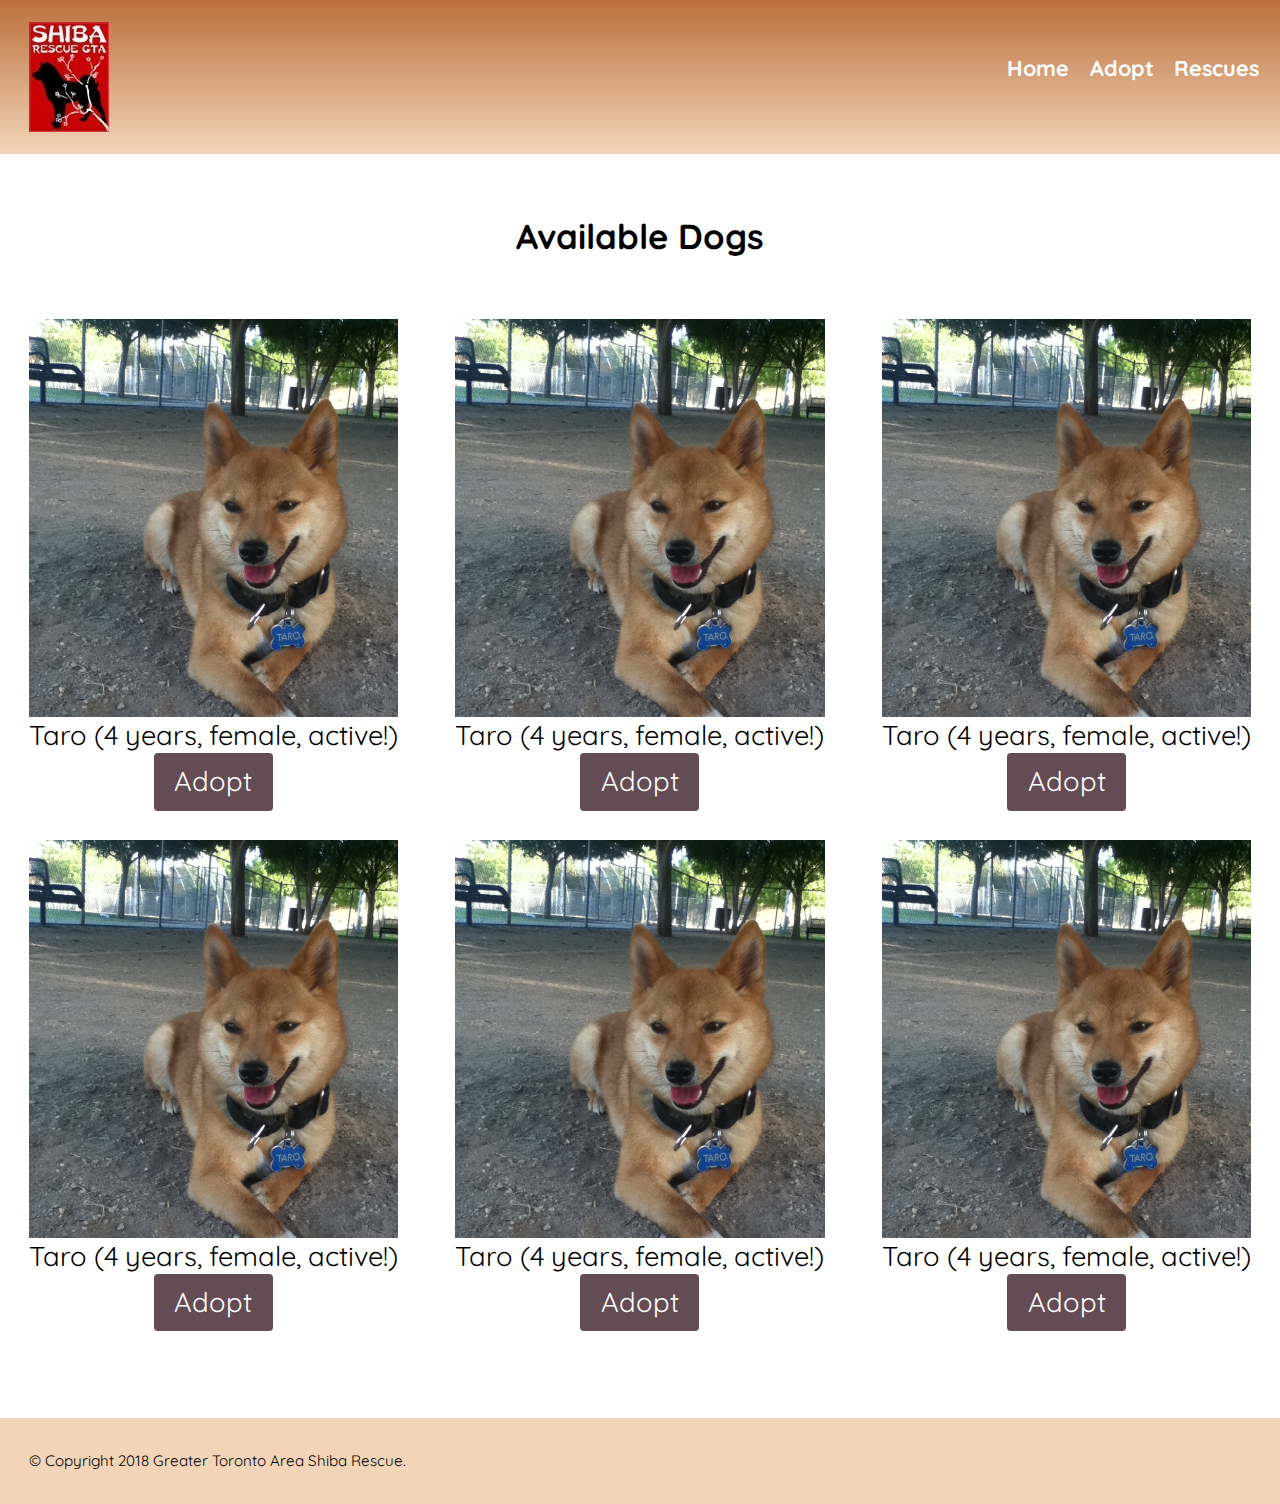
==== rescues.html @ e6958ad5 "Fill out all pages of the website" ====
<!DOCTYPE html>
<html lang="en-ca">
<head>
  <meta charset="utf-8">
  <title>Shiba Rescue GTA</title>
  <meta name="viewport" content="width=device-width,initial-scale=1">
  <link href="css/modules.css" rel="stylesheet">
  <link href="css/grid.css" rel="stylesheet">
  <link href="css/type.css" rel="stylesheet">
  <link href="css/main.css" rel="stylesheet">
  <link href="https://fonts.googleapis.com/css?family=Quicksand:400,700" rel="stylesheet">
</head>

<body>
  <ul class="skip-links">
    <li><a href="#nav">Jump to navigation</a></li>
    <li><a href="#main">Jump to main content</a></li>
  </ul>

  <header role="banner">
    <div class="grid">
      <div class="unit gutter pad-t-1-4 logo xs-1-3 s-1-3 m-1-3 l-1-3">
        <div class="unit text-center pad-t-1-2 push-1-2">
          <i>
             <a href="index.html">
              <img src="images/logo.jpg" alt="logo">
            </a>
          </i>
        </div>
      </div>

      <nav class="unit xs-2-3 s-2-3 m-2-3 l-2-3 nav-list" role="navigation">
        <ul class="mega list-group-inline push-1-2">
          <li class="inline-block gutter-1-8 push-r-1-4 bold"><a href="index.html">Home</a></li>
          <li class="inline-block gutter-1-8 push-r-1-4 bold"><a href="adopt.html">Adopt</a></li>
          <li class="inline-block gutter-1-8 push-r-1-4 bold"><a href="rescues.html">Rescues</a></li>
        </ul>
      </nav>
    </div>
  </header>

  <main role="main" id="main" tabindex="0" class="push-2">
      <h1 class="text-center pad-t-2">Available Dogs</h1>
      <div class="grid pad-b">
      <figure class="unit xs-1 s-1-2 m-1-3 l-1-3 relative push-0">
        <div class="embed embed-1by1">
          <img class="embed-item img-flex island" src="images/available-1.jpg" alt="Taro">
        </div>
        <figcaption class="text-center tera">Taro (4 years, female, active!)<br>
          <div class="main-btn text-center">
            <a class="btn" href="adopt.html" aria-label="Adopt">Adopt</a>
          </div>
        </figcaption>
      </figure>
      <figure class="unit xs-1 s-1-2 m-1-3 l-1-3 relative push-0">
        <div class="embed embed-1by1">
          <img class="embed-item img-flex island" src="images/available-1.jpg" alt="Taro">
        </div>
        <figcaption class="text-center tera">Taro (4 years, female, active!)<br>
          <div class="main-btn text-center">
            <a class="btn" href="adopt.html" aria-label="Adopt">Adopt</a>
          </div>
        </figcaption>
      </figure>
      <figure class="unit xs-1 s-1-2 m-1-3 l-1-3 relative push-0">
        <div class="embed embed-1by1">
          <img class="embed-item img-flex island" src="images/available-1.jpg" alt="Taro">
        </div>
        <figcaption class="text-center tera">Taro (4 years, female, active!)<br>
          <div class="main-btn text-center">
            <a class="btn" href="adopt.html" aria-label="Adopt">Adopt</a>
          </div>
        </figcaption>
      </figure>
      <figure class="unit xs-1 s-1-2 m-1-3 l-1-3 relative push-0">
        <div class="embed embed-1by1">
          <img class="embed-item img-flex island" src="images/available-1.jpg" alt="Taro">
        </div>
        <figcaption class="text-center tera">Taro (4 years, female, active!)<br>
          <div class="main-btn text-center">
            <a class="btn" href="adopt.html" aria-label="Adopt">Adopt</a>
          </div>
        </figcaption>
      </figure>
      <figure class="unit xs-1 s-1-2 m-1-3 l-1-3 relative push-0">
        <div class="embed embed-1by1">
          <img class="embed-item img-flex island" src="images/available-1.jpg" alt="Taro">
        </div>
        <figcaption class="text-center tera">Taro (4 years, female, active!)<br>
          <div class="main-btn text-center">
            <a class="btn" href="adopt.html" aria-label="Adopt">Adopt</a>
          </div>
        </figcaption>
      </figure>
      <figure class="unit xs-1 s-1-2 m-1-3 l-1-3 relative push-0">
        <div class="embed embed-1by1">
          <img class="embed-item img-flex island" src="images/available-1.jpg" alt="Taro">
        </div>
        <figcaption class="text-center tera">Taro (4 years, female, active!)<br>
          <div class="main-btn text-center">
            <a class="btn" href="adopt.html" aria-label="Adopt">Adopt</a>
          </div>
        </figcaption>
      </figure>
    </div>

  </main>

  <footer class="micro island" role="contentinfo">© Copyright 2018 Greater Toronto Area Shiba Rescue.</footer>

</body>

</html>
---- css/modules.css ----
/*
 * Modulifier || Code released under the UNLICENSE
 * Code under other copyrights & licenses listed below.
 * https://modulifier.web-dev.tools/#responsive;images;list-group;embed;media-object;icons;hidden;positioning;nice-lists;forms;buttons;accessibility;print
 */

@-moz-viewport { width: device-width; scale: 1; }
@-ms-viewport { width: device-width; scale: 1; }
@-o-viewport { width: device-width; scale: 1; }
@-webkit-viewport { width: device-width; scale: 1; }
@viewport { width: device-width; scale: 1; }

html {
  box-sizing: border-box;
  -moz-text-size-adjust: 100%;
  -ms-text-size-adjust: 100%;
  -webkit-text-size-adjust: 100%;
  text-size-adjust: 100%;
}

*, *::before, *::after {
  box-sizing: inherit;
}

body {
  margin: 0;
}

article,
aside,
details,
figcaption,
figure,
footer,
header,
main,
menu,
nav,
section,
summary {
  display: block;
}

audio,
canvas,
progress,
video {
  display: inline-block;
  vertical-align: baseline;
}

template {
  display: none;
}

details {
  cursor: pointer;
}

audio:not([controls]) {
  display: none;
  height: 0;
}

a,
area,
button,
input,
label,
select,
textarea,
[tabindex] {
  -ms-touch-action: manipulation;
  touch-action: manipulation;
}

img {
  border: 0;
}

.img-flex,
.img-flex img {
  display: block;
  width: 100%;
}

svg {
  fill: currentColor;
}

svg:not(:root) {
  overflow: hidden;
}

svg.img-flex {
  width: 100%;
  height: 100%;
}

.image-replacement, .ir {
  overflow: hidden;
  direction: ltr;
  text-align: left;
  text-indent: 100%;
  white-space: nowrap;
}

.list-group, .list-group-inline, .list-group--inline {
  padding-left: 0;
  list-style-type: none;
}

.list-group > dd {
  margin-left: 0;
}

.list-group-inline::before,
.list-group-inline::after,
.list-group--inline::before,
.list-group--inline::after {
  content: "";
  display: table;
}

.list-group-inline::after,
.list-group--inline::after {
  clear: both;
}

.list-group-inline > li,
.list-group--inline > li {
  display: inline-block;
}

.list-group-inline > dt,
.list-group--inline > dt {
  clear: left;
  float: left;
  width: 11em;
}

.list-group-inline > dd,
.list-group--inline > dd {
  float: left;
  min-width: 12em;
}

.embed {
  margin-left: 0;
  margin-right: 0;
  overflow: hidden;
  position: relative;
  width: 100%;
}

.embed-1by1, .embed--1by1 {
  padding-top: 100%; /* Square */
}

.embed-4by3, .embed--4by3 {
  padding-top: 75%; /* Traditional TV/computer screens */
}

.embed-iso216, .embed--iso216 {
  padding-top: 70.92%; /* A-standard paper sizes */
}

.embed-3by2, .embed--3by2 {
  padding-top: 66.6%; /* Classic 35 mm film & most digital photos, landscape */
}

.embed-2by3, .embed--2by3 {
  padding-top: 150%; /* Classic 35 mm film & most digital photos, portrait */
}

.embed-golden, .embed--golden {
  padding-top: 61.8%; /* The Golden Ratio */
}

.embed-16by9, .embed--16by9 {
  padding-top: 56.25%; /* HD TV */
}

.embed-185by100, .embed--185by100 {
  padding-top: 54.05%; /* Common widescreen cinema */
}

.embed-24by10, .embed--24by10 {
  padding-top: 41.667%; /* Widescreen cinema: 2.4:1 */
}

.embed-3by1, .embed--3by1 {
  padding-top: 33.3333%; /* Panorama photos */
}

.embed-4by1, .embed--4by1 {
  padding-top: 25%; /* Polyvision */
}

.embed-5by1, .embed--5by1 {
  padding-top: 20%; /* Really wide... */
}

.embed-item, .embed__item {
  min-height: 100%;
  left: 0;
  position: absolute;
  top: 0;
  width: 100%;
}

.media {
  overflow: hidden;
}

.media-img, .media__img {
  float: left;
}

.media-img-reversed, .media__img--reversed {
  float: right;
}

.media-img-stacked, .media__img--stacked {
  float: none;
}

.media-body, .media__body {
  overflow: hidden;
  min-width: 12em; /* Slightly less than 200px, responsiveness built in */
}

.icon {
  display: inline-block;
  position: relative;
  background: transparent none no-repeat center center;
  background-size: contain;
  vertical-align: middle;
}

.i-16, .i--16 {
  height: 16px;
  width: 16px;
}

.i-18, .i--18 {
  height: 18px;
  width: 18px;
}

.i-20, .i--20 {
  height: 20px;
  width: 20px;
}

.i-24, .i--24 {
  height: 24px;
  width: 24px;
}

.i-32, .i--32 {
  height: 32px;
  width: 32px;
}

.i-48, .i--48 {
  height: 48px;
  width: 48px;
}

.i-64, .i--64 {
  height: 64px;
  width: 64px;
}

.i-96, .i--96 {
  height: 96px;
  width: 96px;
}

.i-128, .i--128 {
  height: 128px;
  width: 128px;
}

.i-192, .i--192 {
  height: 192px;
  width: 192px;
}

.i-256, .i--256 {
  height: 256px;
  width: 256px;
}

.icon img,
.icon svg {
  left: 0;
  height: 100%;
  position: absolute;
  top: 0;
  width: 100%;
  fill: currentColor;
}

.icon-label {
  vertical-align: middle;
}

.icon-link,
.icon-link:focus,
.icon-link:hover {
  text-decoration: none;
}

[hidden], .hidden {
  /* stylelint-disable declaration-no-important */
  display: none !important;
  visibility: hidden !important;
  /* stylelint-enable */
}

.visually-hidden {
  height: 1px;
  margin: -1px;
  overflow: hidden;
  padding: 0;
  position: absolute;
  width: 1px;
  border: 0;
  clip: rect(0 0 0 0);
  clip-path: inset(50%);
}

.visually-hidden.focusable:active, .visually-hidden.focusable:focus {
  height: auto;
  margin: 0;
  overflow: visible;
  position: static;
  width: auto;
  clip: auto;
  clip-path: none;
}

.invisible {
  visibility: hidden;
}

.chop,
.crop {
  overflow: hidden;
}

.truncate {
  max-width: 100%;
  overflow: hidden;
  width: 100%;
  text-overflow: ellipsis;
  white-space: nowrap;
}

.scrollable {
  max-width: 100%;
  overflow-x: auto;
  overflow-y: hidden;
  -webkit-overflow-scrolling: touch;
}

.clearfix::after {
  content: " ";
  display: block;
  clear: both;
}

.left {
  float: left;
}

.right {
  float: right;
}

.center-text,
.center-flow {
  text-align: center;
}

.center-block {
  margin-left: auto;
  margin-right: auto;
}

.no-auto-margins,
.not-centered {
  /* stylelint-disable declaration-no-important */
  margin-left: 0 !important;
  margin-right: 0 !important;
  /* stylelint-enable */
}

.center-content,
.center-content-vertical,
.center-contents,
.center-contents-vertical {
  display: -webkit-flex;
  display: -ms-flexbox;
  display: flex;
  -webkit-justify-content: center;
  -ms-flex-pack: center;
  justify-content: center;
  -webkit-align-items: center;
  -ms-flex-align: center;
  align-items: center;
  -webkit-align-content: center;
  -ms-flex-line-pack: center;
  align-content: center;
  -webkit-flex-direction: column wrap;
  -ms-flex-direction: column wrap;
  flex-flow: column wrap;
}

.center-content-start,
.center-content-vertical-start,
.center-contents-start,
.center-contents-vertical-start {
  display: -webkit-flex;
  display: -ms-flexbox;
  display: flex;
  -webkit-justify-content: center;
  -ms-flex-pack: center;
  justify-content: center;
  -webkit-flex-direction: column wrap;
  -ms-flex-direction: column wrap;
  flex-flow: column wrap;
}

.center-content-horizontal,
.center-contents-horizontal {
  display: -webkit-flex;
  display: -ms-flexbox;
  display: flex;
  -webkit-justify-content: center;
  -ms-flex-pack: center;
  justify-content: center;
  -webkit-align-items: center;
  -ms-flex-align: center;
  align-items: center;
  -webkit-align-content: center;
  -ms-flex-line-pack: center;
  align-content: center;
  -webkit-flex-direction: row wrap;
  -ms-flex-direction: row wrap;
  flex-flow: row wrap;
}

.inline {
  display: inline;
}

.block {
  display: block;
}

.inline-block, .ib {
  display: inline-block;
}

.valign-top {
  vertical-align: top;
}

.valign-bottom {
  vertical-align: bottom;
}

.valign-middle {
  vertical-align: middle;
}

.fixed {
  position: fixed;
}

.relative {
  position: relative;
}

[class*="pin-"],
.absolute {
  position: absolute;
}

.static {
  position: static;
}

.zindex-1 {
  z-index: 1;
}

.zindex-2 {
  z-index: 2;
}

.zindex-3 {
  z-index: 3;
}

.zindex-1000 {
  z-index: 1000;
}

.pin-top-left,
.pin-left-top,
.pin-tl,
.pin-lt {
  top: 0;
  left: 0;
}

.pin-top-right,
.pin-right-top,
.pin-tr,
.pin-rt {
  top: 0;
  right: 0;
}

.pin-bottom-left,
.pin-left-bottom,
.pin-bl,
.pin-lb {
  bottom: 0;
  left: 0;
}

.pin-bottom-right,
.pin-right-bottom,
.pin-br,
.pin-rb {
  bottom: 0;
  right: 0;
}

.pin-top-center,
.pin-center-top,
.pin-tc,
.pin-ct {
  left: 50%;
  top: 0;
  transform: translateX(-50%);
}

.pin-bottom-center,
.pin-center-bottom,
.pin-bc,
.pin-cb {
  bottom: 0;
  left: 50%;
  transform: translateX(-50%);
}

.pin-center-left,
.pin-left-center,
.pin-cl,
.pin-lc {
  left: 0;
  top: 50%;
  transform: translateY(-50%);
}

.pin-center-right,
.pin-right-center,
.pin-cr,
.pin-rc {
  right: 0;
  top: 50%;
  transform: translateY(-50%);
}

.pin-center, .pin-c {
  left: 50%;
  top: 50%;
  transform: translate(-50%, -50%);
}

.width-quarter, .w-1-4 {
  width: 25%;
}

.width-half, .w-1-2 {
  width: 50%;
}

.width-full, .w-1 {
  width: 100%;
}

.height-quarter, .h-1-4 {
  height: 25%;
}

.height-half, .h-1-2 {
  height: 50%;
}

.height-full, .h-1 {
  height: 100%;
}

.height-win-quarter, .h-w-1-4 {
  height: 25vh;
  max-height: 46em;
}

.height-win-half, .h-w-1-2 {
  height: 50vh;
  max-height: 46em;
}

.height-win-full, .h-w-1 {
  height: 100vh;
  max-height: 46em;
}

ul {
  list-style-type: none;
}

ul > li::before {
  content: "·";
  float: left;
  margin-left: -1.6em;
  width: 1.3em;
  text-align: right;
}

ol {
  counter-reset: ol-simple-numbers;
  list-style-type: none;
}

ol > li::before {
  float: left;
  margin-left: -1.6em;
  width: 1.3em;
  counter-increment: ol-simple-numbers;
  content: counter(ol-simple-numbers);
  text-align: right;
}

.list-group > li::before,
.list-group-inline > li::before,
.list-group--inline > li::before {
  content: none;
}

/* stylelint-disable no-descending-specificity */

/*
 * (c) Nicolas Gallagher and Jonathan Neal of Normalize.css || MIT License
 *     https://necolas.github.io/normalize.css/
 */

button,
input,
optgroup,
select,
textarea {
  color: inherit;
  font: inherit;
  margin: 0;
}

button,
input {
  overflow: visible;
}

button,
select {
  text-transform: none;
}

button,
html [type="button"],
[type="reset"],
[type="submit"] {
  -webkit-appearance: button;
  cursor: pointer;
}

button[disabled],
html input[disabled] {
  cursor: default;
}

button::-moz-focus-inner,
input::-moz-focus-inner {
  border: 0;
  padding: 0;
}

[type="checkbox"],
[type="radio"] {
  opacity: 0;
  position: absolute;
  height: 1px;
  width: 1px;
}

[type="number"]::-webkit-inner-spin-button,
[type="number"]::-webkit-outer-spin-button {
  height: auto;
}

[type="search"]::-webkit-search-cancel-button,
[type="search"]::-webkit-search-decoration {
  -webkit-appearance: none;
}

fieldset {
  padding-left: 0;
  padding-right: 0;

  border: 0;
  border-top: 2px solid #666;
}

legend {
  color: inherit;
  display: table;
  max-width: 100%;
  padding: 0 .3em 0 0;
  white-space: normal;

  border: 0;

  font-weight: bold;
}

optgroup {
  font-weight: bold;
}

::-webkit-input-placeholder {
  color: inherit;
  opacity: .54;
}

::-webkit-file-upload-button {
  -webkit-appearance: button;
  font: inherit;
}

/* End Normalize.css code */

label,
.label-block {
  display: block;
  cursor: pointer;
}

[type="checkbox"] + label,
[type="radio"] + label,
.label-inline {
  display: inline-block;
}

input:not([type]),
[type="text"],
[type="number"],
[type="search"],
[type="url"],
[type="email"],
[type="password"],
[type="tel"],
[type="datetime-local"],
[type="month"],
[type="week"],
[type="date"],
[type="time"],
[type="range"],
select,
textarea {
  -moz-appearance: none;
  -webkit-appearance: none;
  appearance: none;
}

input,
textarea {
  display: block;
  width: 100%;

  background-color: #fff;
  border: 2px solid #666;
  border-radius: 0;
}

label {
  vertical-align: middle;
}

textarea {
  max-width: 100%;
  min-height: 4em;
  overflow: auto;
}

[type="color"] {
  display: inline-block;
  width: 2em;
}

select {
  display: block;
  width: 100%;

  background-image: url("data:image/svg+xml,%3Csvg xmlns='http://www.w3.org/2000/svg' width='256' height='256' viewBox='0 0 256 256'%3E%3Cpath fill='none' stroke='%23000' stroke-miterlimit='10' stroke-width='70' d='M36.3 82.1l91.9 91.8 91.5-91.8'/%3E%3C/svg%3E");
  background-repeat: no-repeat;
  background-position: calc(100% - .4em) center;
  background-size: 18px auto;
  background-color: #fff;
  border: 2px solid #666;
  border-radius: 0;
}

[type="checkbox"] + label::before {
  content: " ";
  display: inline-block;
  height: 1.8em;
  margin-right: .3em;
  position: relative;
  vertical-align: middle;
  top: -.1em;
  width: 1.8em;

  background-color: #fff;
  background-size: cover;
  border: 2px solid #666;

  line-height: inherit;
}

[type="checkbox"]:checked + label::before {
  background-image: url("data:image/svg+xml,%3Csvg xmlns='http://www.w3.org/2000/svg' width='256' height='256' viewBox='0 0 256 256'%3E%3Cpath fill='none' stroke='%23000' stroke-miterlimit='10' stroke-width='50' d='M49.9 130.1l50.8 50.7L206.1 75.2'/%3E%3C/svg%3E");
}

[type="checkbox"]:focus + label::before {
  outline: 3px solid #000;
  z-index: 1000;
}

[type="radio"] + label::before {
  content: " ";
  display: inline-block;
  height: 1.8em;
  margin-right: .3em;
  position: relative;
  vertical-align: middle;
  top: -.1em;
  width: 1.8em;

  background-color: #fff;
  background-size: cover;
  border: 2px solid #666;
  border-radius: 50%;

  line-height: inherit;
}

[type="radio"]:checked + label::before {
  background-image: url("data:image/svg+xml,%3Csvg xmlns='http://www.w3.org/2000/svg' width='256' height='256' viewBox='0 0 256 256'%3E%3Ccircle cx='128' cy='128' r='70.4'/%3E%3C/svg%3E");
}

[type="radio"]:focus + label::before,
[type="radio"] + label:focus::before {
  box-shadow: 0 0 0 3px #000;
  z-index: 1000;
}

[type="range"] {
  border: 0;
  background-color: #fff;
}

[type="range"]::-webkit-slider-runnable-track {
  height: 6px;

  -webkit-appearance: none;
  appearance: none;
  background-color: #ccc;
  border: 0;
  border-radius: 3px;
}

[type="range"]:active::-webkit-slider-runnable-track {
  background-color: #ccc;
}

[type="range"]::-moz-range-track {
  height: 6px;

  -moz-appearance: none;
  appearance: none;
  background-color: #ccc;
  border: 0;
  border-radius: 3px;
}

[type="range"]:active::-moz-range-track {
  background-color: #ccc;
}

[type="range"]::-ms-track {
  height: 6px;

  -ms-appearance: none;
  appearance: none;
  background-color: #ccc;
  border: 0;
  border-radius: 3px;
}

[type="range"]:active::-ms-track {
  background-color: #ccc;
}

[type="range"]::-webkit-slider-thumb {
  margin-top: -4px;
  height: 16px;
  width: 16px;

  -webkit-appearance: none;
  appearance: none;
  background-color: #000;
  border: none;
  border-radius: 50%;
}

[type="range"]:hover::-webkit-slider-thumb {
  background-color: #000;
}

[type="range"]:active::-webkit-slider-thumb {
  background-color: #000;
}

[type="range"]::-moz-range-thumb {
  margin-top: -4px;
  height: 16px;
  width: 16px;

  -webkit-appearance: none;
  appearance: none;
  background-color: #000;
  border: none;
  border-radius: 50%;
}

[type="range"]:hover::-moz-range-thumb {
  background-color: #000;
}

[type="range"]:active::-moz-range-thumb {
  background-color: #000;
}

[type="range"]::-ms-thumb {
  margin-top: -4px;
  height: 16px;
  width: 16px;

  -webkit-appearance: none;
  appearance: none;
  background-color: #000;
  border: none;
  border-radius: 50%;
}

[type="range"]:hover::-ms-thumb {
  background-color: #000;
}

[type="range"]:active::-ms-thumb {
  background-color: #000;
}

[type="checkbox"].hide-custom-input + label::before,
[type="checkbox"] + .hide-custom-input::before,
[type="radio"].hide-custom-input + label::before,
[type="radio"] + .hide-custom-input::before {
  content: none;
  display: none;
}

/* stylelint-enable */

.link-box {
  display: block;
  text-decoration: none;
}

/* stylelint-disable no-descending-specificity */

button,
.btn {
  cursor: pointer;
  display: inline-block;
  margin: 0;
  overflow: visible;
  padding: .375em .75em .42em;
  -webkit-appearance: none;
  -moz-appearance: none;
  appearance: none;
  background-color: #333;
  border-radius: 4px;
  border: 3px solid #333;
  color: #fff;
  font: inherit;
  text-decoration: none;
  text-transform: none;
}

button::-moz-focus-inner {
  border: 0;
  padding: 0;
}

/* stylelint-enable */

button:focus,
button:hover,
.btn:focus,
.btn:hover {
  background-color: #000;
  border-color: #000;
  color: #fff;
}

button[disabled] {
  cursor: default;
}

.btn-light, .btn--light {
  background-color: #e2e2e2;
  border-color: #e2e2e2;
  color: #000;
}

.btn-light:focus,
.btn-light:hover,
.btn--light:focus,
.btn--light:hover {
  background-color: #666;
  border-color: #666;
  color: #fff;
}

.btn-ghost,
.btn--ghost {
  background-color: transparent;
  border-color: #333;
  color: #000;
}

.btn-ghost:focus,
.btn-ghost:hover,
.btn--ghost:focus,
.btn--ghost:hover {
  background-color: #e2e2e2;
  border-color: #000;
  color: #000;
}

.btn-link {
  display: inline;
  padding: 0;
  background-color: transparent;
  border-radius: 0;
  border: 0;
  color: inherit;
}

.btn-link:focus,
.btn-link:hover {
  background-color: transparent;
  color: inherit;
}

a:hover, a:active {
  outline: none;
}

a:focus,
[tabindex="0"]:focus,
details:focus,
summary:focus,
input:focus,
textarea:focus,
button:focus,
select:focus {
  outline: 3px solid #000;
  outline-offset: 0;
}

a:focus, [tabindex="0"]:focus {
  outline-offset: 3px;
}

.skip-links {
  margin: 0;
  padding: 0;
  list-style-type: none;
}

.skip-links > li::before {
  content: none; /* Remove the bullets if nice lists is selected */
}

.skip-links a,
.skip-links button {
  padding: .5em .75em;
  position: absolute;
  top: -10em;
  z-index: 10000; /* To make sure they're always on top */
  background-color: #000;
  border: 0;
  color: #fff;
  font-size: 1.125rem;
  font-weight: bold;
  text-decoration: none;
}

.skip-links a:focus,
.skip-links button:focus {
  outline-offset: 3px;
  top: 0;
}

[aria-busy="true"] {
  cursor: progress;
}

[aria-controls] {
  cursor: pointer;
}

[aria-disabled] {
  cursor: default;
}

.print-only {
  display: none;
  visibility: hidden;
}

.page-break-before {
  page-break-before: always;
}

.page-break-after {
  page-break-after: always;
}

.no-page-break-inside {
  page-break-inside: avoid;
}

@media print {

  /* stylelint-disable declaration-no-important */

  .no-print {
    display: none !important;
    visibility: hidden !important;
  }

  .print-only,
  .force-print {
    display: block !important;
    visibility: visible !important;
  }

  /* stylelint-enable */

  .visually-hidden.force-print {
    height: auto;
    margin: 0;
    overflow: visible;
    padding: 0;
    position: static;
    width: auto;
    border: 0;
    clip: initial;
    clip-path: none;
  }

  /*
   * (c) Fabien Sa || MIT License
   *     http://bafs.github.io/Gutenberg/
   */

  table,
  blockquote,
  pre,
  code,
  figure,
  li,
  hr,
  ul,
  ol,
  a,
  tr {
    page-break-inside: avoid;
  }

  h1, h2, h3, h4, h5, h6, p, a {
    orphans: 3;
    widows: 3;
  }

  h1,
  h2,
  h3,
  h4,
  h5,
  h6 {
    page-break-after: avoid;
    page-break-inside: avoid;
  }

  h1 + p,
  h2 + p,
  h3 + p,
  h4 + p,
  h5 + p,
  h6 + p {
    page-break-before: avoid;
  }

  img {
    page-break-after: auto;
    page-break-before: auto;
    page-break-inside: avoid;
  }

  /* stylelint-disable declaration-no-important */

  pre {
    white-space: pre-wrap !important;
    word-wrap: break-word;
  }

  /* stylelint-enable */

  /* End Gutenberg code */

  /*
   * (c) HTML5 Boilerplate || MIT License
   *     https://html5boilerplate.com/
   */

  /* stylelint-disable declaration-no-important */

  *, *::before, *::after, *::first-letter, *::first-line {
    background: none transparent !important;
    color: #000 !important;
    box-shadow: none !important;
    text-shadow: none !important;
  }

  /* stylelint-enable */

  a, a:visited {
    text-decoration: underline;
  }

  a[href]::after {
    content: " (" attr(href) ")";
  }

  abbr[title]::after {
    content: " (" attr(title) ")";
  }

  a[href^="#"]::after,
  a[href^="javascript:"]::after,
  a.no-print-href::after,
  a.href-no-print::after {
    content: "";
  }

  thead {
    display: table-header-group;
  }

  /* End HTML5 Boilerplate code */

}
---- css/grid.css ----
/*
  Gridifier || Code released under the UNLICENSE
  https://gridifier.web-dev.tools/#xs,4,0,0,0;s,4,25,0,0;m,4,38,1,1;l,4,60,1,1
*/

.grid {
  margin: 0;
  padding: 0;
  letter-spacing: -.31em;
  text-rendering: optimizeSpeed;
  display: -webkit-flex;
  display: -ms-flexbox;
  display: flex;
  -webkit-flex-flow: row wrap;
  -ms-flex-flow: row wrap;
  flex-flow: row wrap;
}

.grid-bottom {
  -webkit-align-items: flex-end;
  -ms-align-items: flex-end;
  align-items: flex-end;
}

.grid-middle {
  -webkit-align-items: center;
  -ms-align-items: center;
  align-items: center;
}

.grid-stretch {
  -webkit-align-items: stretch;
  -ms-align-items: stretch;
  align-items: stretch;
}

.opera-only :-o-prefocus,
.grid {
  word-spacing: -.43em;
}

.unit {
  letter-spacing: normal;
  text-rendering: auto;
  vertical-align: top;
  word-spacing: normal;
  display: inline-block;
  visibility: visible;
}

.grid-bottom .unit {
  vertical-align: bottom;
}

.grid-middle .unit {
  vertical-align: middle;
}

[class*="unit-push-"],
[class*="unit-pull-"] {
  position: relative;
}

.unit-content-distribute {
  display: -ms-flexbox;
  display: -webkit-flex;
  display: flex;
  -ms-flex-direction: column;
  -webkit-flex-direction: column;
  flex-direction: column;
  -ms-flex-pack: justify;
  -webkit-justify-content: space-between;
  justify-content: space-between;
}

.unit-content-center,
.unit-content-center-vertical {
  display: -webkit-flex;
  display: -ms-flexbox;
  display: flex;
  -webkit-justify-content: center;
  -ms-flex-pack: center;
  justify-content: center;
  -webkit-align-items: center;
  -ms-flex-align: center;
  align-items: center;
  -webkit-align-content: center;
  -ms-flex-line-pack: center;
  align-content: center;
  -webkit-flex-direction: column wrap;
  -ms-flex-direction: column wrap;
  flex-flow: column wrap;
}

.unit-content-center-horizontal {
  display: -webkit-flex;
  display: -ms-flexbox;
  display: flex;
  -webkit-justify-content: center;
  -ms-flex-pack: center;
  justify-content: center;
  -webkit-align-items: center;
  -ms-flex-align: center;
  align-items: center;
  -webkit-align-content: center;
  -ms-flex-line-pack: center;
  align-content: center;
  -webkit-flex-direction: row wrap;
  -ms-flex-direction: row wrap;
  flex-flow: row wrap;
}

.content-fill,
.content-stretch {
  -ms-flex-grow: 2;
  -webkit-flex-grow: 2;
  flex-grow: 2;
  max-width: 100%; /* @bugfix: IE 10, 11 */
}

.content-shrink {
  -ms-align-self: center;
  -webkit-align-self: center;
  align-self: center;
}

.unit-xs-hidden,
.xs-0 {
  display: none;
  visibility: hidden;
}

.unit-xs-centered {
  margin: 0 auto;
}

.unit-xs-1,
.xs-1 {
  display: block;
  visibility: visible;
  width: 100%;
}

.unit-xs-1-2,
.xs-1-2 {
  width: 50%;
}

.unit-xs-1-3,
.xs-1-3 {
  width: 33.3333%;
}

.unit-xs-2-3,
.xs-2-3 {
  width: 66.6667%;
}

.unit-xs-1-4,
.xs-1-4 {
  width: 25%;
}

.unit-xs-3-4,
.xs-3-4 {
  width: 75%;
}

.unit-xs-1-2,
.xs-1-2,
.unit-xs-1-3,
.xs-1-3,
.unit-xs-2-3,
.xs-2-3,
.unit-xs-1-4,
.xs-1-4,
.unit-xs-3-4,
.xs-3-4 {
  display: inline-block;
  visibility: visible;
}

.unit-xs-1-2[class*="-content-"],
.xs-1-2[class*="-content-"],
.unit-xs-1-3[class*="-content-"],
.xs-1-3[class*="-content-"],
.unit-xs-2-3[class*="-content-"],
.xs-2-3[class*="-content-"],
.unit-xs-1-4[class*="-content-"],
.xs-1-4[class*="-content-"],
.unit-xs-3-4[class*="-content-"],
.xs-3-4[class*="-content-"] {
  display: -webkit-flex;
  display: -ms-flexbox;
  display: flex;
}

.unit-xs-content-distribute,
.xs-content-distribute {
  display: -ms-flexbox;
  display: -webkit-flex;
  display: flex;
  -ms-flex-direction: column;
  -webkit-flex-direction: column;
  flex-direction: column;
  -ms-flex-pack: justify;
  -webkit-justify-content: space-between;
  justify-content: space-between;
}

.unit-xs-content-center,
.unit-xs-content-center-vertical {
  display: -webkit-flex;
  display: -ms-flexbox;
  display: flex;
  -webkit-justify-content: center;
  -ms-flex-pack: center;
  justify-content: center;
  -webkit-align-items: center;
  -ms-flex-align: center;
  align-items: center;
  -webkit-align-content: center;
  -ms-flex-line-pack: center;
  align-content: center;
  -webkit-flex-direction: column wrap;
  -ms-flex-direction: column wrap;
  flex-flow: column wrap;
}

.unit-xs-content-center-horizontal {
  display: -webkit-flex;
  display: -ms-flexbox;
  display: flex;
  -webkit-justify-content: center;
  -ms-flex-pack: center;
  justify-content: center;
  -webkit-align-items: center;
  -ms-flex-align: center;
  align-items: center;
  -webkit-align-content: center;
  -ms-flex-line-pack: center;
  align-content: center;
  -webkit-flex-direction: row wrap;
  -ms-flex-direction: row wrap;
  flex-flow: row wrap;
}

.xs-content-fill,
.xs-content-stretch {
  -ms-flex-grow: 2;
  -webkit-flex-grow: 2;
  flex-grow: 2;
  max-width: 100%; /* @bugfix: IE 10, 11 */
}

.xs-content-shrink {
  -ms-align-self: center;
  -webkit-align-self: center;
  align-self: center;
}

@media only screen and (min-width: 25em) {

  .unit-s-hidden,
  .s-0 {
    display: none;
    visibility: hidden;
  }

  .unit-s-centered {
    margin: 0 auto;
  }

  .unit-s-1,
  .s-1 {
    display: block;
    visibility: visible;
    width: 100%;
  }

  .unit-s-1-2,
  .s-1-2 {
    width: 50%;
  }

  .unit-s-1-3,
  .s-1-3 {
    width: 33.3333%;
  }

  .unit-s-2-3,
  .s-2-3 {
    width: 66.6667%;
  }

  .unit-s-1-4,
  .s-1-4 {
    width: 25%;
  }

  .unit-s-3-4,
  .s-3-4 {
    width: 75%;
  }

  .unit-s-1-2,
  .s-1-2,
  .unit-s-1-3,
  .s-1-3,
  .unit-s-2-3,
  .s-2-3,
  .unit-s-1-4,
  .s-1-4,
  .unit-s-3-4,
  .s-3-4 {
    display: inline-block;
    visibility: visible;
  }

  .unit-s-1-2[class*="-content-"],
  .s-1-2[class*="-content-"],
  .unit-s-1-3[class*="-content-"],
  .s-1-3[class*="-content-"],
  .unit-s-2-3[class*="-content-"],
  .s-2-3[class*="-content-"],
  .unit-s-1-4[class*="-content-"],
  .s-1-4[class*="-content-"],
  .unit-s-3-4[class*="-content-"],
  .s-3-4[class*="-content-"] {
    display: -webkit-flex;
    display: -ms-flexbox;
    display: flex;
  }

  .unit-s-content-distribute,
  .s-content-distribute {
    display: -ms-flexbox;
    display: -webkit-flex;
    display: flex;
    -ms-flex-direction: column;
    -webkit-flex-direction: column;
    flex-direction: column;
    -ms-flex-pack: justify;
    -webkit-justify-content: space-between;
    justify-content: space-between;
  }

  .unit-s-content-center,
  .unit-s-content-center-vertical {
    display: -webkit-flex;
    display: -ms-flexbox;
    display: flex;
    -webkit-justify-content: center;
    -ms-flex-pack: center;
    justify-content: center;
    -webkit-align-items: center;
    -ms-flex-align: center;
    align-items: center;
    -webkit-align-content: center;
    -ms-flex-line-pack: center;
    align-content: center;
    -webkit-flex-direction: column wrap;
    -ms-flex-direction: column wrap;
    flex-flow: column wrap;
  }

  .unit-s-content-center-horizontal {
    display: -webkit-flex;
    display: -ms-flexbox;
    display: flex;
    -webkit-justify-content: center;
    -ms-flex-pack: center;
    justify-content: center;
    -webkit-align-items: center;
    -ms-flex-align: center;
    align-items: center;
    -webkit-align-content: center;
    -ms-flex-line-pack: center;
    align-content: center;
    -webkit-flex-direction: row wrap;
    -ms-flex-direction: row wrap;
    flex-flow: row wrap;
  }

  .s-content-fill,
  .s-content-stretch {
    -ms-flex-grow: 2;
    -webkit-flex-grow: 2;
    flex-grow: 2;
    max-width: 100%; /* @bugfix: IE 10, 11 */
  }

  .s-content-shrink {
    -ms-align-self: center;
    -webkit-align-self: center;
    align-self: center;
  }

}

@media only screen and (min-width: 38em) {

  .unit-m-hidden,
  .m-0 {
    display: none;
    visibility: hidden;
  }

  .unit-m-centered {
    margin: 0 auto;
  }

  .unit-m-1,
  .m-1 {
    display: block;
    visibility: visible;
    width: 100%;
  }

  .unit-offset-m-0 {
    margin-left: 0;
  }

  .unit-push-m-0,
  .unit-pull-m-0 {
    left: 0;
  }

  .unit-m-1-2,
  .m-1-2 {
    width: 50%;
  }

  .unit-offset-m-1-2 {
    margin-left: 50%;
  }

  .unit-push-m-1-2 {
    left: 50%;
  }

  .unit-pull-m-1-2 {
    left: -50%;
  }

  .unit-m-1-3,
  .m-1-3 {
    width: 33.3333%;
  }

  .unit-offset-m-1-3 {
    margin-left: 33.3333%;
  }

  .unit-push-m-1-3 {
    left: 33.3333%;
  }

  .unit-pull-m-1-3 {
    left: -33.3333%;
  }

  .unit-m-2-3,
  .m-2-3 {
    width: 66.6667%;
  }

  .unit-offset-m-2-3 {
    margin-left: 66.6667%;
  }

  .unit-push-m-2-3 {
    left: 66.6667%;
  }

  .unit-pull-m-2-3 {
    left: -66.6667%;
  }

  .unit-m-1-4,
  .m-1-4 {
    width: 25%;
  }

  .unit-offset-m-1-4 {
    margin-left: 25%;
  }

  .unit-push-m-1-4 {
    left: 25%;
  }

  .unit-pull-m-1-4 {
    left: -25%;
  }

  .unit-m-3-4,
  .m-3-4 {
    width: 75%;
  }

  .unit-offset-m-3-4 {
    margin-left: 75%;
  }

  .unit-push-m-3-4 {
    left: 75%;
  }

  .unit-pull-m-3-4 {
    left: -75%;
  }

  .unit-m-1-2,
  .m-1-2,
  .unit-m-1-3,
  .m-1-3,
  .unit-m-2-3,
  .m-2-3,
  .unit-m-1-4,
  .m-1-4,
  .unit-m-3-4,
  .m-3-4 {
    display: inline-block;
    visibility: visible;
  }

  .unit-m-1-2[class*="-content-"],
  .m-1-2[class*="-content-"],
  .unit-m-1-3[class*="-content-"],
  .m-1-3[class*="-content-"],
  .unit-m-2-3[class*="-content-"],
  .m-2-3[class*="-content-"],
  .unit-m-1-4[class*="-content-"],
  .m-1-4[class*="-content-"],
  .unit-m-3-4[class*="-content-"],
  .m-3-4[class*="-content-"] {
    display: -webkit-flex;
    display: -ms-flexbox;
    display: flex;
  }

  .unit-m-content-distribute,
  .m-content-distribute {
    display: -ms-flexbox;
    display: -webkit-flex;
    display: flex;
    -ms-flex-direction: column;
    -webkit-flex-direction: column;
    flex-direction: column;
    -ms-flex-pack: justify;
    -webkit-justify-content: space-between;
    justify-content: space-between;
  }

  .unit-m-content-center,
  .unit-m-content-center-vertical {
    display: -webkit-flex;
    display: -ms-flexbox;
    display: flex;
    -webkit-justify-content: center;
    -ms-flex-pack: center;
    justify-content: center;
    -webkit-align-items: center;
    -ms-flex-align: center;
    align-items: center;
    -webkit-align-content: center;
    -ms-flex-line-pack: center;
    align-content: center;
    -webkit-flex-direction: column wrap;
    -ms-flex-direction: column wrap;
    flex-flow: column wrap;
  }

  .unit-m-content-center-horizontal {
    display: -webkit-flex;
    display: -ms-flexbox;
    display: flex;
    -webkit-justify-content: center;
    -ms-flex-pack: center;
    justify-content: center;
    -webkit-align-items: center;
    -ms-flex-align: center;
    align-items: center;
    -webkit-align-content: center;
    -ms-flex-line-pack: center;
    align-content: center;
    -webkit-flex-direction: row wrap;
    -ms-flex-direction: row wrap;
    flex-flow: row wrap;
  }

  .m-content-fill,
  .m-content-stretch {
    -ms-flex-grow: 2;
    -webkit-flex-grow: 2;
    flex-grow: 2;
    max-width: 100%; /* @bugfix: IE 10, 11 */
  }

  .m-content-shrink {
    -ms-align-self: center;
    -webkit-align-self: center;
    align-self: center;
  }

}

@media only screen and (min-width: 60em) {

  .unit-l-hidden,
  .l-0 {
    display: none;
    visibility: hidden;
  }

  .unit-l-centered {
    margin: 0 auto;
  }

  .unit-l-1,
  .l-1 {
    display: block;
    visibility: visible;
    width: 100%;
  }

  .unit-offset-l-0 {
    margin-left: 0;
  }

  .unit-push-l-0,
  .unit-pull-l-0 {
    left: 0;
  }

  .unit-l-1-2,
  .l-1-2 {
    width: 50%;
  }

  .unit-offset-l-1-2 {
    margin-left: 50%;
  }

  .unit-push-l-1-2 {
    left: 50%;
  }

  .unit-pull-l-1-2 {
    left: -50%;
  }

  .unit-l-1-3,
  .l-1-3 {
    width: 33.3333%;
  }

  .unit-offset-l-1-3 {
    margin-left: 33.3333%;
  }

  .unit-push-l-1-3 {
    left: 33.3333%;
  }

  .unit-pull-l-1-3 {
    left: -33.3333%;
  }

  .unit-l-2-3,
  .l-2-3 {
    width: 66.6667%;
  }

  .unit-offset-l-2-3 {
    margin-left: 66.6667%;
  }

  .unit-push-l-2-3 {
    left: 66.6667%;
  }

  .unit-pull-l-2-3 {
    left: -66.6667%;
  }

  .unit-l-1-4,
  .l-1-4 {
    width: 25%;
  }

  .unit-offset-l-1-4 {
    margin-left: 25%;
  }

  .unit-push-l-1-4 {
    left: 25%;
  }

  .unit-pull-l-1-4 {
    left: -25%;
  }

  .unit-l-3-4,
  .l-3-4 {
    width: 75%;
  }

  .unit-offset-l-3-4 {
    margin-left: 75%;
  }

  .unit-push-l-3-4 {
    left: 75%;
  }

  .unit-pull-l-3-4 {
    left: -75%;
  }

  .unit-l-1-2,
  .l-1-2,
  .unit-l-1-3,
  .l-1-3,
  .unit-l-2-3,
  .l-2-3,
  .unit-l-1-4,
  .l-1-4,
  .unit-l-3-4,
  .l-3-4 {
    display: inline-block;
    visibility: visible;
  }

  .unit-l-1-2[class*="-content-"],
  .l-1-2[class*="-content-"],
  .unit-l-1-3[class*="-content-"],
  .l-1-3[class*="-content-"],
  .unit-l-2-3[class*="-content-"],
  .l-2-3[class*="-content-"],
  .unit-l-1-4[class*="-content-"],
  .l-1-4[class*="-content-"],
  .unit-l-3-4[class*="-content-"],
  .l-3-4[class*="-content-"] {
    display: -webkit-flex;
    display: -ms-flexbox;
    display: flex;
  }

  .unit-l-content-distribute,
  .l-content-distribute {
    display: -ms-flexbox;
    display: -webkit-flex;
    display: flex;
    -ms-flex-direction: column;
    -webkit-flex-direction: column;
    flex-direction: column;
    -ms-flex-pack: justify;
    -webkit-justify-content: space-between;
    justify-content: space-between;
  }

  .unit-l-content-center,
  .unit-l-content-center-vertical {
    display: -webkit-flex;
    display: -ms-flexbox;
    display: flex;
    -webkit-justify-content: center;
    -ms-flex-pack: center;
    justify-content: center;
    -webkit-align-items: center;
    -ms-flex-align: center;
    align-items: center;
    -webkit-align-content: center;
    -ms-flex-line-pack: center;
    align-content: center;
    -webkit-flex-direction: column wrap;
    -ms-flex-direction: column wrap;
    flex-flow: column wrap;
  }

  .unit-l-content-center-horizontal {
    display: -webkit-flex;
    display: -ms-flexbox;
    display: flex;
    -webkit-justify-content: center;
    -ms-flex-pack: center;
    justify-content: center;
    -webkit-align-items: center;
    -ms-flex-align: center;
    align-items: center;
    -webkit-align-content: center;
    -ms-flex-line-pack: center;
    align-content: center;
    -webkit-flex-direction: row wrap;
    -ms-flex-direction: row wrap;
    flex-flow: row wrap;
  }

  .l-content-fill,
  .l-content-stretch {
    -ms-flex-grow: 2;
    -webkit-flex-grow: 2;
    flex-grow: 2;
    max-width: 100%; /* @bugfix: IE 10, 11 */
  }

  .l-content-shrink {
    -ms-align-self: center;
    -webkit-align-self: center;
    align-self: center;
  }

}
---- css/type.css ----
/*
  Typografier || Code released under the UNLICENSE
  https://typografier.web-dev.tools/#0,100,1.3,1.067,0;38,110,1.4,1.125,1;60,120,1.5,1.125,1;90,130,1.5,1.125,1
*/

html {
  font-size: 100%;
  line-height: 1.3;
}

a {
  background-color: transparent;
  -webkit-text-decoration-skip: objects;
}

sub,
sup {
  font-size: .75em;
  line-height: 1px;
  position: relative;
  vertical-align: baseline;
}

sup {
  top: -.5em;
}

sub {
  bottom: -.25em;
}

pre,
code,
kbd,
samp {
  font-size: 1em;
}

abbr[title] {
  border-bottom: none;
  text-decoration: underline;
  text-decoration: underline dotted;
}

b,
strong {
  font-weight: bold;
}

dfn,
caption {
  font-style: italic;
}

hr {
  border: 0;
  border-top: 2px solid #000;
  height: 0;
}

table {
  border-collapse: collapse;
  border-spacing: 0;
  width: 100%;
  table-layout: fixed;
}

caption {
  text-align: left;
}

th,
td {
  border-bottom: 1px solid #000;
  text-align: left;
  vertical-align: top;
}

thead th {
  vertical-align: bottom;

  border-bottom-width: 2px;
}

.text-left {
  text-align: left;
}

.text-right {
  text-align: right;
}

.text-center {
  text-align: center;
}

.normal {
  font-weight: normal;
  font-style: normal;
}

.not-bold {
  font-weight: normal;
}

.not-italic {
  font-style: normal;
}

.bold {
  font-weight: bold;
}

.italic {
  font-style: italic;
}

.text-upper {
  text-transform: uppercase;
}

.text-lower {
  text-transform: lowercase;
}

.wrapper {
  margin-left: auto;
  margin-right: auto;
  max-width: 52em;
  width: 100%;
}

.wrapper-no-center {
  max-width: 52em;
  width: 100%;
}

.max-length {
  margin-left: auto;
  margin-right: auto;
  max-width: 36em;
  width: 100%;
}

.max-length-no-center {
  max-width: 36em;
  width: 100%;
}

h1,
h2,
h3,
h4,
h5,
h6,
p,
ul,
ol,
dl,
dd,
figure,
blockquote,
details,
hr,
fieldset,
pre,
table,
caption,
menu {
  margin: 0 0 1.3rem;
}

.tenamega {
  font-size: 2.0408rem;
  line-height: 2.925rem;
}

.tenakilo {
  font-size: 1.9127rem;
  line-height: 2.6rem;
}

.tena {
  font-size: 1.7926rem;
  line-height: 2.6rem;
}

.nina {
  font-size: 1.68rem;
  line-height: 2.275rem;
}

.yotta {
  font-size: 1.5745rem;
  line-height: 2.275rem;
}

.zetta {
  font-size: 1.4757rem;
  line-height: 1.95rem;
}

h1,
.exa {
  font-size: 1.383rem;
  line-height: 1.95rem;
}

h2,
.peta {
  font-size: 1.2962rem;
  line-height: 1.95rem;
}

h3,
.tera {
  font-size: 1.2148rem;
  line-height: 1.625rem;
}

h4,
.giga {
  font-size: 1.1385rem;
  line-height: 1.625rem;
}

h5,
.mega {
  font-size: 1.067rem;
  line-height: 1.625rem;
}

h6,
.kilo,
input,
textarea {
  font-size: 1rem;
  line-height: 1.3rem;
}

small,
.milli {
  font-size: .9372rem;
  line-height: 1.3rem;
}

.micro {
  font-size: .8784rem;
  line-height: 1.3rem;
}

.nano {
  font-size: .8232rem;
  line-height: 1.3rem;
}

.pico {
  font-size: .7715rem;
  line-height: 1.3rem;
}

ul {
  padding-left: 1em;
}

ol {
  padding-left: 1.6em;
}

input,
option,
select {
  height: calc(1.3rem + .1625rem + .1625rem);
}

[type="color"] {
  width: calc(1.3rem + .1625rem + .1625rem);
}

[type="checkbox"],
[type="radio"] {
  display: inline-block;
  height: auto;
}

.push {
  margin-bottom: 1.3rem;
}

.push-none,
.push-0 {
  margin-bottom: 0;
}

.push-double,
.push-2 {
  margin-bottom: 2.6rem;
}

.push-three-quarters,
.push-3-4 {
  margin-bottom: .975rem;
}

.push-half,
.push-1-2 {
  margin-bottom: .65rem;
}

.push-quarter,
.push-1-4 {
  margin-bottom: .325rem;
}

.push-eighth,
.push-1-8 {
  margin-bottom: .1625rem;
}

.push-right-eighth,
.push-r-1-8 {
  margin-right: .1625rem;
}

.push-right-quarter,
.push-r-1-4 {
  margin-right: .325rem;
}

.push-right-half,
.push-r-1-2 {
  margin-right: .65rem;
}

.push-right-three-quarters,
.push-r-3-4 {
  margin-right: .975rem;
}

.push-right,
.push-r {
  margin-right: 1.3rem;
}

.pad-top,
.pad-t {
  padding-top: 1.3rem;
}

.pad-bottom,
.pad-b {
  padding-bottom: 1.3rem;
}

.pad-top-double,
.pad-t-2 {
  padding-top: 2.6rem;
}

.pad-bottom-double,
.pad-b-2 {
  padding-bottom: 2.6rem;
}

.pad-top-three-quarters,
.pad-t-3-4 {
  padding-top: .975rem;
}

.pad-bottom-three-quarters,
.pad-b-3-4 {
  padding-bottom: .975rem;
}

.pad-top-half,
.pad-t-1-2 {
  padding-top: .65rem;
}

.pad-bottom-half,
.pad-b-1-2 {
  padding-bottom: .65rem;
}

.pad-top-quarter,
.pad-t-1-4 {
  padding-top: .325rem;
}

.pad-bottom-quarter,
.pad-b-1-4 {
  padding-bottom: .325rem;
}

.pad-top-eighth,
.pad-t-1-8 {
  padding-top: .1625rem;
}

.pad-bottom-eighth,
.pad-b-1-8 {
  padding-bottom: .1625rem;
}

.island {
  padding: 1.3rem;
}

.island-double,
.island-2 {
  padding: 2.6rem;
}

.island-three-quarters,
.island-3-4 {
  padding: .975rem;
}

.island-half,
.island-1-2 {
  padding: .65rem;
}

.island-quarter,
.island-1-4,
td,
table th {
  padding: .325rem;
}

.island-eighth,
.island-1-8,
input:not([type="checkbox"]),
input:not([type="radio"]),
textarea {
  padding: .1625rem;
}

.gutter {
  padding-left: 1.3rem;
  padding-right: 1.3rem;
}

.gutter-double,
.gutter-2 {
  padding-left: 2.6rem;
  padding-right: 2.6rem;
}

.gutter-three-quarters,
.gutter-3-4 {
  padding-left: .975rem;
  padding-right: .975rem;
}

.gutter-half,
.gutter-1-2 {
  padding-left: .65rem;
  padding-right: .65rem;
}

.gutter-quarter,
.gutter-1-4,
caption {
  padding-left: .325rem;
  padding-right: .325rem;
}

.gutter-eighth,
.gutter-1-8 {
  padding-left: .1625rem;
  padding-right: .1625rem;
}

.i-1 {
  height: 1.3rem;
  width: 1.3rem;
}

.i-3-4 {
  height: .975rem;
  width: .975rem;
}

.i-1-2 {
  height: .65rem;
  width: .65rem;
}

.i-1-4 {
  height: .325rem;
  width: .325rem;
}

.i-1-8 {
  height: .1625rem;
  width: .1625rem;
}

.i-1-1-2,
.i-3-2 {
  height: 1.95rem;
  width: 1.95rem;
}

.i-1-1-4,
.i-5-4 {
  height: 1.625rem;
  width: 1.625rem;
}

.i-1-3-4,
.i-7-4 {
  height: 2.275rem;
  width: 2.275rem;
}

.i-2 {
  height: 2.6rem;
  width: 2.6rem;
}

select {
  padding: 0 .1625rem;
}

fieldset {
  padding: .325rem 0;

  border: 0;
  border-top: 2px solid #000;
}

legend {
  padding-right: .325rem;
}

@media only screen and (min-width: 38em) {

  html {
    font-size: 110%;
    line-height: 1.4;
  }

  h1,
  h2,
  h3,
  h4,
  h5,
  h6,
  p,
  ul,
  ol,
  dl,
  dd,
  figure,
  blockquote,
  details,
  hr,
  fieldset,
  pre,
  table,
  caption,
  menu {
    margin: 0 0 1.4rem;
  }

  .tenamega {
    font-size: 3.6532rem;
    line-height: 4.9rem;
  }

  .tenakilo {
    font-size: 3.2473rem;
    line-height: 4.55rem;
  }

  .tena {
    font-size: 2.8865rem;
    line-height: 3.85rem;
  }

  .nina {
    font-size: 2.5658rem;
    line-height: 3.5rem;
  }

  .yotta {
    font-size: 2.2807rem;
    line-height: 3.15rem;
  }

  .zetta {
    font-size: 2.0273rem;
    line-height: 2.8rem;
  }

  h1,
  .exa {
    font-size: 1.802rem;
    line-height: 2.45rem;
  }

  h2,
  .peta {
    font-size: 1.6018rem;
    line-height: 2.1rem;
  }

  h3,
  .tera {
    font-size: 1.4238rem;
    line-height: 2.1rem;
  }

  h4,
  .giga {
    font-size: 1.2656rem;
    line-height: 1.75rem;
  }

  h5,
  .mega {
    font-size: 1.125rem;
    line-height: 1.75rem;
  }

  h6,
  .kilo,
  input,
  textarea {
    font-size: 1rem;
    line-height: 1.4rem;
  }

  small,
  .milli {
    font-size: .8889rem;
    line-height: 1.4rem;
  }

  .micro {
    font-size: .7901rem;
    line-height: 1.4rem;
  }

  .nano {
    font-size: .7023rem;
    line-height: 1.05rem;
  }

  .pico {
    font-size: .6243rem;
    line-height: 1.05rem;
  }

  ul,
  ol {
    padding-left: 0;
  }

  ul ul,
  ol ul {
    padding-left: 1em;
  }

  ol ol,
  ul ol {
    padding-left: 1.6em;
  }

  .hang-punc {
    float: left;
    margin-left: -1.4em;
    text-align: right;
    width: 1.3em;
  }

  table {
    margin-left: -.35rem;
    margin-right: -.35rem;
    width: calc(100% + .35rem + .35rem);
  }

  input,
  option,
  select {
    height: calc(1.4rem + .175rem + .175rem);
  }

  [type="color"] {
    width: calc(1.4rem + .175rem + .175rem);
  }

  [type="checkbox"],
  [type="radio"] {
    display: inline-block;
    height: auto;
  }

  .push {
    margin-bottom: 1.4rem;
  }

  .push-none,
  .push-0 {
    margin-bottom: 0;
  }

  .push-double,
  .push-2 {
    margin-bottom: 2.8rem;
  }

  .push-three-quarters,
  .push-3-4 {
    margin-bottom: 1.05rem;
  }

  .push-half,
  .push-1-2 {
    margin-bottom: .7rem;
  }

  .push-quarter,
  .push-1-4 {
    margin-bottom: .35rem;
  }

  .push-eighth,
  .push-1-8 {
    margin-bottom: .175rem;
  }

  .push-right-eighth,
  .push-r-1-8 {
    margin-right: .175rem;
  }

  .push-right-quarter,
  .push-r-1-4 {
    margin-right: .35rem;
  }

  .push-right-half,
  .push-r-1-2 {
    margin-right: .7rem;
  }

  .push-right-three-quarters,
  .push-r-3-4 {
    margin-right: 1.05rem;
  }

  .push-right,
  .push-r {
    margin-right: 1.4rem;
  }

  .pad-top,
  .pad-t {
    padding-top: 1.4rem;
  }

  .pad-bottom,
  .pad-b {
    padding-bottom: 1.4rem;
  }

  .pad-top-double,
  .pad-t-2 {
    padding-top: 2.8rem;
  }

  .pad-bottom-double,
  .pad-b-2 {
    padding-bottom: 2.8rem;
  }

  .pad-top-three-quarters,
  .pad-t-3-4 {
    padding-top: 1.05rem;
  }

  .pad-bottom-three-quarters,
  .pad-b-3-4 {
    padding-bottom: 1.05rem;
  }

  .pad-top-half,
  .pad-t-1-2 {
    padding-top: .7rem;
  }

  .pad-bottom-half,
  .pad-b-1-2 {
    padding-bottom: .7rem;
  }

  .pad-top-quarter,
  .pad-t-1-4 {
    padding-top: .35rem;
  }

  .pad-bottom-quarter,
  .pad-b-1-4 {
    padding-bottom: .35rem;
  }

  .pad-top-eighth,
  .pad-t-1-8 {
    padding-top: .175rem;
  }

  .pad-bottom-eighth,
  .pad-b-1-8 {
    padding-bottom: .175rem;
  }

  .island {
    padding: 1.4rem;
  }

  .island-double,
  .island-2 {
    padding: 2.8rem;
  }

  .island-three-quarters,
  .island-3-4 {
    padding: 1.05rem;
  }

  .island-half,
  .island-1-2 {
    padding: .7rem;
  }

  .island-quarter,
  .island-1-4,
  td,
  table th {
    padding: .35rem;
  }

  .island-eighth,
  .island-1-8,
  input:not([type="checkbox"]),
  input:not([type="radio"]),
  textarea {
    padding: .175rem;
  }

  .gutter {
    padding-left: 1.4rem;
    padding-right: 1.4rem;
  }

  .gutter-double,
  .gutter-2 {
    padding-left: 2.8rem;
    padding-right: 2.8rem;
  }

  .gutter-three-quarters,
  .gutter-3-4 {
    padding-left: 1.05rem;
    padding-right: 1.05rem;
  }

  .gutter-half,
  .gutter-1-2 {
    padding-left: .7rem;
    padding-right: .7rem;
  }

  .gutter-quarter,
  .gutter-1-4,
  caption {
    padding-left: .35rem;
    padding-right: .35rem;
  }

  .gutter-eighth,
  .gutter-1-8 {
    padding-left: .175rem;
    padding-right: .175rem;
  }

  .i-1 {
    height: 1.4rem;
    width: 1.4rem;
  }

  .i-3-4 {
    height: 1.05rem;
    width: 1.05rem;
  }

  .i-1-2 {
    height: .7rem;
    width: .7rem;
  }

  .i-1-4 {
    height: .35rem;
    width: .35rem;
  }

  .i-1-8 {
    height: .175rem;
    width: .175rem;
  }

  .i-1-1-2,
  .i-3-2 {
    height: 2.1rem;
    width: 2.1rem;
  }

  .i-1-1-4,
  .i-5-4 {
    height: 1.75rem;
    width: 1.75rem;
  }

  .i-1-3-4,
  .i-7-4 {
    height: 2.45rem;
    width: 2.45rem;
  }

  .i-2 {
    height: 2.8rem;
    width: 2.8rem;
  }

  select {
    padding: 0 .175rem;
  }

  fieldset {
    padding: .35rem 0;

    border: 0;
    border-top: 2px solid #000;
  }

  legend {
    padding-right: .35rem;
  }

}

@media only screen and (min-width: 60em) {

  html {
    font-size: 120%;
    line-height: 1.5;
  }

  h1,
  h2,
  h3,
  h4,
  h5,
  h6,
  p,
  ul,
  ol,
  dl,
  dd,
  figure,
  blockquote,
  details,
  hr,
  fieldset,
  pre,
  table,
  caption,
  menu {
    margin: 0 0 1.5rem;
  }

  .tenamega {
    font-size: 3.6532rem;
    line-height: 4.875rem;
  }

  .tenakilo {
    font-size: 3.2473rem;
    line-height: 4.5rem;
  }

  .tena {
    font-size: 2.8865rem;
    line-height: 4.125rem;
  }

  .nina {
    font-size: 2.5658rem;
    line-height: 3.375rem;
  }

  .yotta {
    font-size: 2.2807rem;
    line-height: 3rem;
  }

  .zetta {
    font-size: 2.0273rem;
    line-height: 3rem;
  }

  h1,
  .exa {
    font-size: 1.802rem;
    line-height: 2.625rem;
  }

  h2,
  .peta {
    font-size: 1.6018rem;
    line-height: 2.25rem;
  }

  h3,
  .tera {
    font-size: 1.4238rem;
    line-height: 1.875rem;
  }

  h4,
  .giga {
    font-size: 1.2656rem;
    line-height: 1.875rem;
  }

  h5,
  .mega {
    font-size: 1.125rem;
    line-height: 1.5rem;
  }

  h6,
  .kilo,
  input,
  textarea {
    font-size: 1rem;
    line-height: 1.5rem;
  }

  small,
  .milli {
    font-size: .8889rem;
    line-height: 1.5rem;
  }

  .micro {
    font-size: .7901rem;
    line-height: 1.5rem;
  }

  .nano {
    font-size: .7023rem;
    line-height: 1.125rem;
  }

  .pico {
    font-size: .6243rem;
    line-height: 1.125rem;
  }

  ul,
  ol {
    padding-left: 0;
  }

  ul ul,
  ol ul {
    padding-left: 1em;
  }

  ol ol,
  ul ol {
    padding-left: 1.6em;
  }

  .hang-punc {
    float: left;
    margin-left: -1.4em;
    text-align: right;
    width: 1.3em;
  }

  table {
    margin-left: -.375rem;
    margin-right: -.375rem;
    width: calc(100% + .375rem + .375rem);
  }

  input,
  option,
  select {
    height: calc(1.5rem + .1875rem + .1875rem);
  }

  [type="color"] {
    width: calc(1.5rem + .1875rem + .1875rem);
  }

  [type="checkbox"],
  [type="radio"] {
    display: inline-block;
    height: auto;
  }

  .push {
    margin-bottom: 1.5rem;
  }

  .push-none,
  .push-0 {
    margin-bottom: 0;
  }

  .push-double,
  .push-2 {
    margin-bottom: 3rem;
  }

  .push-three-quarters,
  .push-3-4 {
    margin-bottom: 1.125rem;
  }

  .push-half,
  .push-1-2 {
    margin-bottom: .75rem;
  }

  .push-quarter,
  .push-1-4 {
    margin-bottom: .375rem;
  }

  .push-eighth,
  .push-1-8 {
    margin-bottom: .1875rem;
  }

  .push-right-eighth,
  .push-r-1-8 {
    margin-right: .1875rem;
  }

  .push-right-quarter,
  .push-r-1-4 {
    margin-right: .375rem;
  }

  .push-right-half,
  .push-r-1-2 {
    margin-right: .75rem;
  }

  .push-right-three-quarters,
  .push-r-3-4 {
    margin-right: 1.125rem;
  }

  .push-right,
  .push-r {
    margin-right: 1.5rem;
  }

  .pad-top,
  .pad-t {
    padding-top: 1.5rem;
  }

  .pad-bottom,
  .pad-b {
    padding-bottom: 1.5rem;
  }

  .pad-top-double,
  .pad-t-2 {
    padding-top: 3rem;
  }

  .pad-bottom-double,
  .pad-b-2 {
    padding-bottom: 3rem;
  }

  .pad-top-three-quarters,
  .pad-t-3-4 {
    padding-top: 1.125rem;
  }

  .pad-bottom-three-quarters,
  .pad-b-3-4 {
    padding-bottom: 1.125rem;
  }

  .pad-top-half,
  .pad-t-1-2 {
    padding-top: .75rem;
  }

  .pad-bottom-half,
  .pad-b-1-2 {
    padding-bottom: .75rem;
  }

  .pad-top-quarter,
  .pad-t-1-4 {
    padding-top: .375rem;
  }

  .pad-bottom-quarter,
  .pad-b-1-4 {
    padding-bottom: .375rem;
  }

  .pad-top-eighth,
  .pad-t-1-8 {
    padding-top: .1875rem;
  }

  .pad-bottom-eighth,
  .pad-b-1-8 {
    padding-bottom: .1875rem;
  }

  .island {
    padding: 1.5rem;
  }

  .island-double,
  .island-2 {
    padding: 3rem;
  }

  .island-three-quarters,
  .island-3-4 {
    padding: 1.125rem;
  }

  .island-half,
  .island-1-2 {
    padding: .75rem;
  }

  .island-quarter,
  .island-1-4,
  td,
  table th {
    padding: .375rem;
  }

  .island-eighth,
  .island-1-8,
  input:not([type="checkbox"]),
  input:not([type="radio"]),
  textarea {
    padding: .1875rem;
  }

  .gutter {
    padding-left: 1.5rem;
    padding-right: 1.5rem;
  }

  .gutter-double,
  .gutter-2 {
    padding-left: 3rem;
    padding-right: 3rem;
  }

  .gutter-three-quarters,
  .gutter-3-4 {
    padding-left: 1.125rem;
    padding-right: 1.125rem;
  }

  .gutter-half,
  .gutter-1-2 {
    padding-left: .75rem;
    padding-right: .75rem;
  }

  .gutter-quarter,
  .gutter-1-4,
  caption {
    padding-left: .375rem;
    padding-right: .375rem;
  }

  .gutter-eighth,
  .gutter-1-8 {
    padding-left: .1875rem;
    padding-right: .1875rem;
  }

  .i-1 {
    height: 1.5rem;
    width: 1.5rem;
  }

  .i-3-4 {
    height: 1.125rem;
    width: 1.125rem;
  }

  .i-1-2 {
    height: .75rem;
    width: .75rem;
  }

  .i-1-4 {
    height: .375rem;
    width: .375rem;
  }

  .i-1-8 {
    height: .1875rem;
    width: .1875rem;
  }

  .i-1-1-2,
  .i-3-2 {
    height: 2.25rem;
    width: 2.25rem;
  }

  .i-1-1-4,
  .i-5-4 {
    height: 1.875rem;
    width: 1.875rem;
  }

  .i-1-3-4,
  .i-7-4 {
    height: 2.625rem;
    width: 2.625rem;
  }

  .i-2 {
    height: 3rem;
    width: 3rem;
  }

  select {
    padding: 0 .1875rem;
  }

  fieldset {
    padding: .375rem 0;

    border: 0;
    border-top: 2px solid #000;
  }

  legend {
    padding-right: .375rem;
  }

}

@media only screen and (min-width: 90em) {

  html {
    font-size: 130%;
    line-height: 1.5;
  }

  h1,
  h2,
  h3,
  h4,
  h5,
  h6,
  p,
  ul,
  ol,
  dl,
  dd,
  figure,
  blockquote,
  details,
  hr,
  fieldset,
  pre,
  table,
  caption,
  menu {
    margin: 0 0 1.5rem;
  }

  .tenamega {
    font-size: 3.6532rem;
    line-height: 4.875rem;
  }

  .tenakilo {
    font-size: 3.2473rem;
    line-height: 4.5rem;
  }

  .tena {
    font-size: 2.8865rem;
    line-height: 4.125rem;
  }

  .nina {
    font-size: 2.5658rem;
    line-height: 3.375rem;
  }

  .yotta {
    font-size: 2.2807rem;
    line-height: 3rem;
  }

  .zetta {
    font-size: 2.0273rem;
    line-height: 3rem;
  }

  h1,
  .exa {
    font-size: 1.802rem;
    line-height: 2.625rem;
  }

  h2,
  .peta {
    font-size: 1.6018rem;
    line-height: 2.25rem;
  }

  h3,
  .tera {
    font-size: 1.4238rem;
    line-height: 1.875rem;
  }

  h4,
  .giga {
    font-size: 1.2656rem;
    line-height: 1.875rem;
  }

  h5,
  .mega {
    font-size: 1.125rem;
    line-height: 1.5rem;
  }

  h6,
  .kilo,
  input,
  textarea {
    font-size: 1rem;
    line-height: 1.5rem;
  }

  small,
  .milli {
    font-size: .8889rem;
    line-height: 1.5rem;
  }

  .micro {
    font-size: .7901rem;
    line-height: 1.5rem;
  }

  .nano {
    font-size: .7023rem;
    line-height: 1.125rem;
  }

  .pico {
    font-size: .6243rem;
    line-height: 1.125rem;
  }

  ul,
  ol {
    padding-left: 0;
  }

  ul ul,
  ol ul {
    padding-left: 1em;
  }

  ol ol,
  ul ol {
    padding-left: 1.6em;
  }

  .hang-punc {
    float: left;
    margin-left: -1.4em;
    text-align: right;
    width: 1.3em;
  }

  table {
    margin-left: -.375rem;
    margin-right: -.375rem;
    width: calc(100% + .375rem + .375rem);
  }

  input,
  option,
  select {
    height: calc(1.5rem + .1875rem + .1875rem);
  }

  [type="color"] {
    width: calc(1.5rem + .1875rem + .1875rem);
  }

  [type="checkbox"],
  [type="radio"] {
    display: inline-block;
    height: auto;
  }

  .push {
    margin-bottom: 1.5rem;
  }

  .push-none,
  .push-0 {
    margin-bottom: 0;
  }

  .push-double,
  .push-2 {
    margin-bottom: 3rem;
  }

  .push-three-quarters,
  .push-3-4 {
    margin-bottom: 1.125rem;
  }

  .push-half,
  .push-1-2 {
    margin-bottom: .75rem;
  }

  .push-quarter,
  .push-1-4 {
    margin-bottom: .375rem;
  }

  .push-eighth,
  .push-1-8 {
    margin-bottom: .1875rem;
  }

  .push-right-eighth,
  .push-r-1-8 {
    margin-right: .1875rem;
  }

  .push-right-quarter,
  .push-r-1-4 {
    margin-right: .375rem;
  }

  .push-right-half,
  .push-r-1-2 {
    margin-right: .75rem;
  }

  .push-right-three-quarters,
  .push-r-3-4 {
    margin-right: 1.125rem;
  }

  .push-right,
  .push-r {
    margin-right: 1.5rem;
  }

  .pad-top,
  .pad-t {
    padding-top: 1.5rem;
  }

  .pad-bottom,
  .pad-b {
    padding-bottom: 1.5rem;
  }

  .pad-top-double,
  .pad-t-2 {
    padding-top: 3rem;
  }

  .pad-bottom-double,
  .pad-b-2 {
    padding-bottom: 3rem;
  }

  .pad-top-three-quarters,
  .pad-t-3-4 {
    padding-top: 1.125rem;
  }

  .pad-bottom-three-quarters,
  .pad-b-3-4 {
    padding-bottom: 1.125rem;
  }

  .pad-top-half,
  .pad-t-1-2 {
    padding-top: .75rem;
  }

  .pad-bottom-half,
  .pad-b-1-2 {
    padding-bottom: .75rem;
  }

  .pad-top-quarter,
  .pad-t-1-4 {
    padding-top: .375rem;
  }

  .pad-bottom-quarter,
  .pad-b-1-4 {
    padding-bottom: .375rem;
  }

  .pad-top-eighth,
  .pad-t-1-8 {
    padding-top: .1875rem;
  }

  .pad-bottom-eighth,
  .pad-b-1-8 {
    padding-bottom: .1875rem;
  }

  .island {
    padding: 1.5rem;
  }

  .island-double,
  .island-2 {
    padding: 3rem;
  }

  .island-three-quarters,
  .island-3-4 {
    padding: 1.125rem;
  }

  .island-half,
  .island-1-2 {
    padding: .75rem;
  }

  .island-quarter,
  .island-1-4,
  td,
  table th {
    padding: .375rem;
  }

  .island-eighth,
  .island-1-8,
  input:not([type="checkbox"]),
  input:not([type="radio"]),
  textarea {
    padding: .1875rem;
  }

  .gutter {
    padding-left: 1.5rem;
    padding-right: 1.5rem;
  }

  .gutter-double,
  .gutter-2 {
    padding-left: 3rem;
    padding-right: 3rem;
  }

  .gutter-three-quarters,
  .gutter-3-4 {
    padding-left: 1.125rem;
    padding-right: 1.125rem;
  }

  .gutter-half,
  .gutter-1-2 {
    padding-left: .75rem;
    padding-right: .75rem;
  }

  .gutter-quarter,
  .gutter-1-4,
  caption {
    padding-left: .375rem;
    padding-right: .375rem;
  }

  .gutter-eighth,
  .gutter-1-8 {
    padding-left: .1875rem;
    padding-right: .1875rem;
  }

  .i-1 {
    height: 1.5rem;
    width: 1.5rem;
  }

  .i-3-4 {
    height: 1.125rem;
    width: 1.125rem;
  }

  .i-1-2 {
    height: .75rem;
    width: .75rem;
  }

  .i-1-4 {
    height: .375rem;
    width: .375rem;
  }

  .i-1-8 {
    height: .1875rem;
    width: .1875rem;
  }

  .i-1-1-2,
  .i-3-2 {
    height: 2.25rem;
    width: 2.25rem;
  }

  .i-1-1-4,
  .i-5-4 {
    height: 1.875rem;
    width: 1.875rem;
  }

  .i-1-3-4,
  .i-7-4 {
    height: 2.625rem;
    width: 2.625rem;
  }

  .i-2 {
    height: 3rem;
    width: 3rem;
  }

  select {
    padding: 0 .1875rem;
  }

  fieldset {
    padding: .375rem 0;

    border: 0;
    border-top: 2px solid #000;
  }

  legend {
    padding-right: .375rem;
  }

}
---- css/main.css ----
html {
  font-family: 'Quicksand', sans-serif;
}

.skip-links {
  display: none;
}

.banner {
  overflow: hidden;
  position: relative;
  background-position: center center;
  max-height: 24em;
}

.banner-text {
  position: absolute;
  width: 50%;
  bottom: 25%;
  left: 50%;
  transform: translate(-50%);
  color: white;
  background-color: rgba(188,112,60, .7);
}

.main-btn {
  display: inline-block;
  border: none;
}

.btn {
  background-color: #644c54;
  color: white;
  border: none;
}

hr {
  border-color: #7c6654;
  border-top: 1px dotted;
}

nav {
  position: relative;
}

ul {
  position: absolute;
  top: 35%;
  right: 10px;
}

nav ul li a {
  color: white;
  text-decoration: none;
  border-bottom: none;
}

nav ul li a:hover {
  color: #644c54;
}

header {
  background-image: linear-gradient(#bc703c, #f2d5b9);
}

footer {
  background-color: #f2d5b9;
}
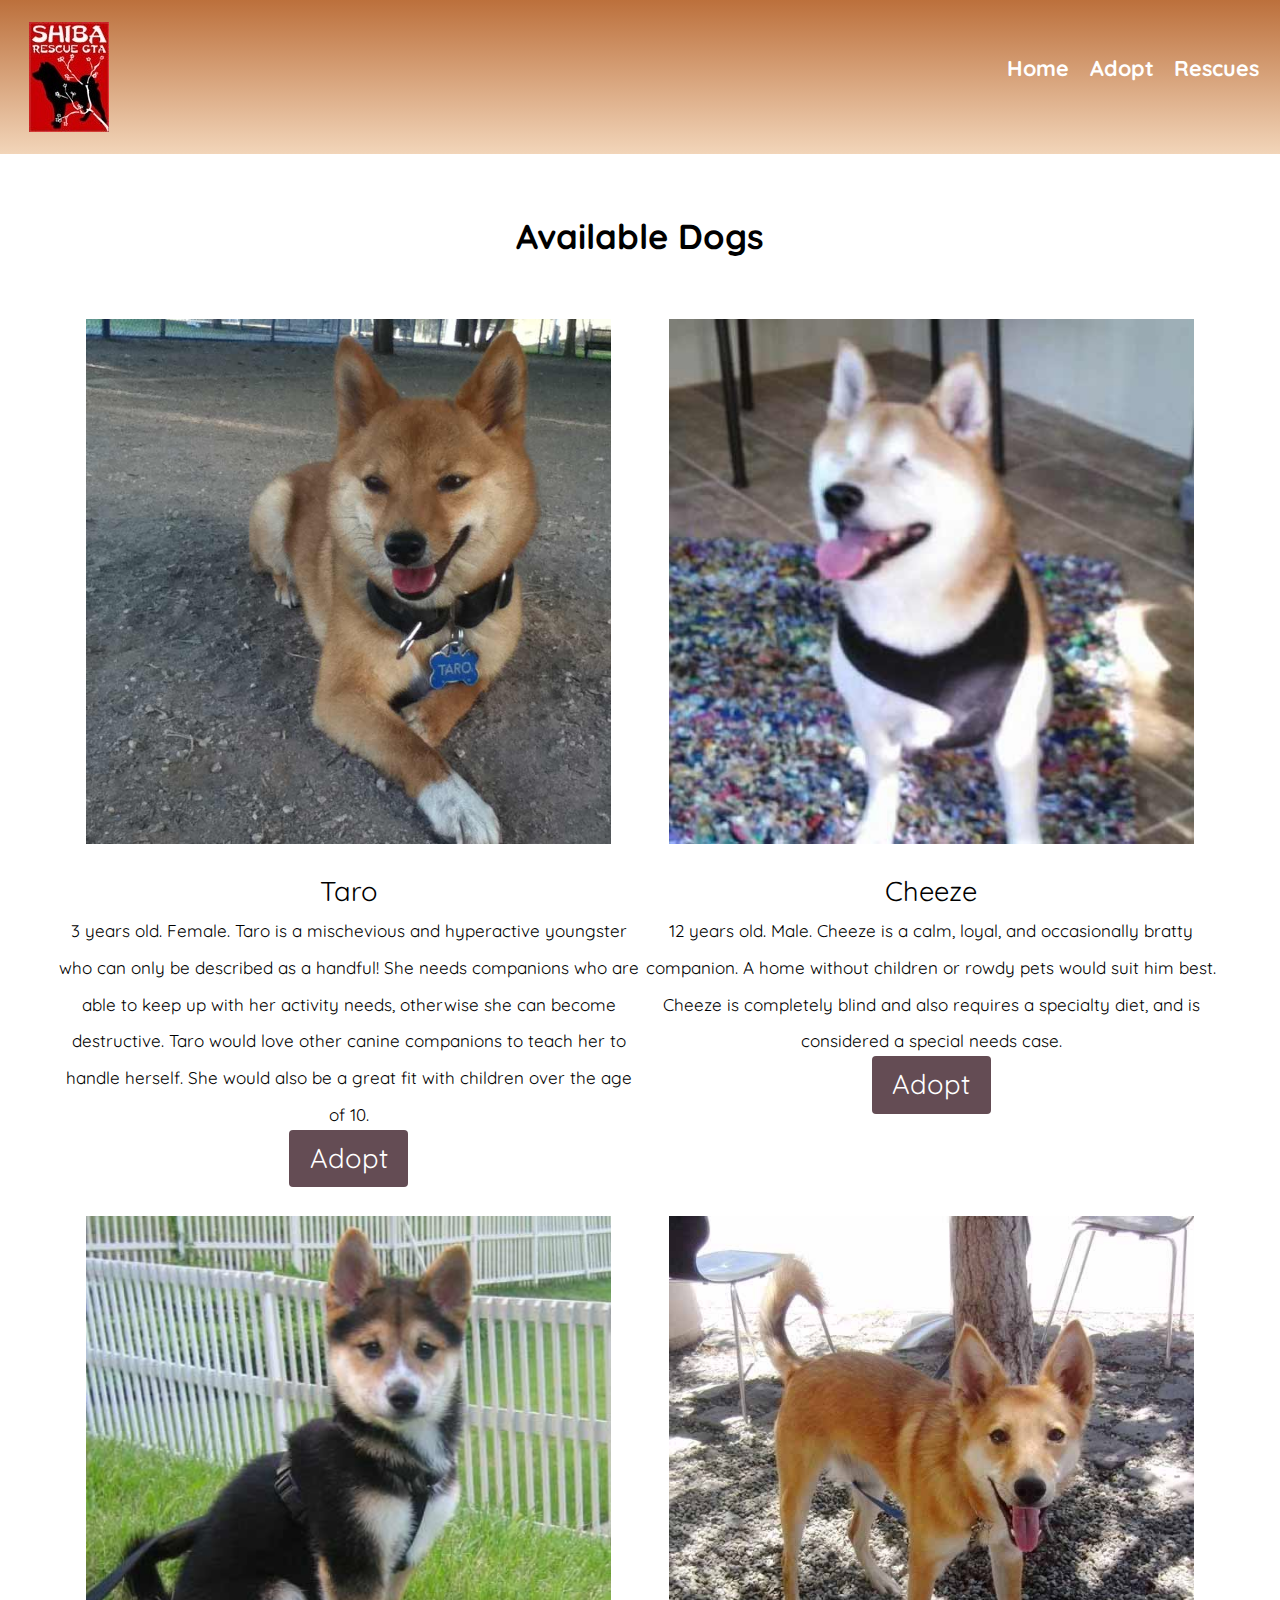
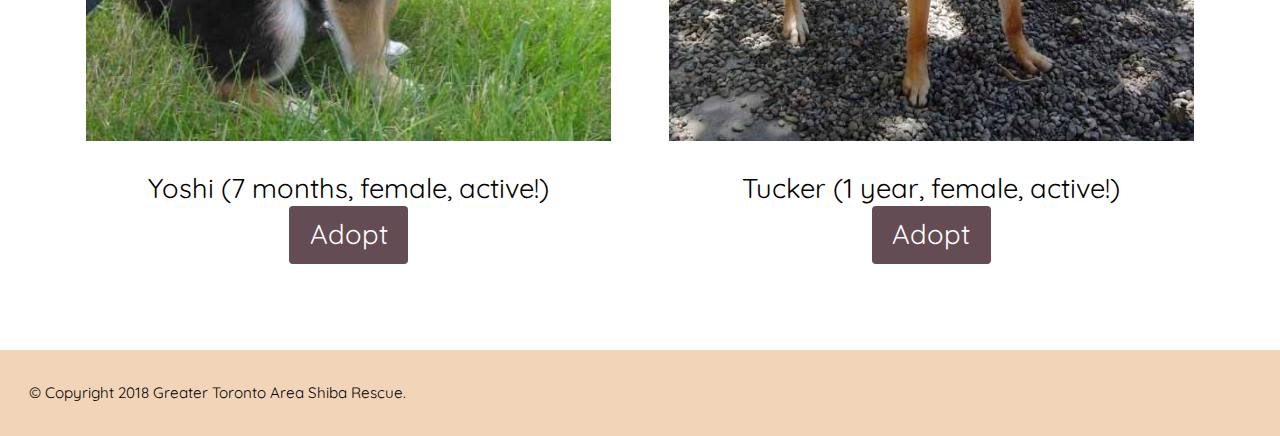
==== commit 49422ef8: "Modify images for smaller file sizes and add more info to the adoption page" ====
--- a/rescues.html
+++ b/rescues.html
@@ -39,69 +39,50 @@
     </div>
   </header>
 
-  <main role="main" id="main" tabindex="0" class="push-2">
+  <main role="main" id="main" tabindex="0" class="push-2 gutter">
       <h1 class="text-center pad-t-2">Available Dogs</h1>
-      <div class="grid pad-b">
-      <figure class="unit xs-1 s-1-2 m-1-3 l-1-3 relative push-0">
+      <div class="grid pad-b gutter">
+      <figure class="unit xs-1 s-1-2 m-1-2 l-1-2 push-0">
         <div class="embed embed-1by1">
           <img class="embed-item img-flex island" src="images/available-1.jpg" alt="Taro">
         </div>
-        <figcaption class="text-center tera">Taro (4 years, female, active!)<br>
+        <figcaption class="text-center tera">Taro<br><span class="milli">3 years old. Female. Taro is a mischevious and hyperactive youngster who can only be described as a handful! She needs companions who are able to keep up with her activity needs, otherwise she can become destructive. Taro would love other canine companions to teach her to handle herself. She would also be a great fit with children over the age of 10.</span><br>
           <div class="main-btn text-center">
             <a class="btn" href="adopt.html" aria-label="Adopt">Adopt</a>
           </div>
         </figcaption>
       </figure>
-      <figure class="unit xs-1 s-1-2 m-1-3 l-1-3 relative push-0">
+      <figure class="unit xs-1 s-1-2 m-1-2 l-1-2 push-0">
         <div class="embed embed-1by1">
-          <img class="embed-item img-flex island" src="images/available-1.jpg" alt="Taro">
+          <img class="embed-item img-flex island" src="images/available-2.jpg" alt="Cheeze">
         </div>
-        <figcaption class="text-center tera">Taro (4 years, female, active!)<br>
+        <figcaption class="text-center tera">Cheeze<br><span class="milli">12 years old. Male. Cheeze is a calm, loyal, and occasionally bratty companion. A home without children or rowdy pets would suit him best. Cheeze is completely blind and also requires a specialty diet, and is considered a special needs case. </span><br>
           <div class="main-btn text-center">
             <a class="btn" href="adopt.html" aria-label="Adopt">Adopt</a>
           </div>
         </figcaption>
       </figure>
-      <figure class="unit xs-1 s-1-2 m-1-3 l-1-3 relative push-0">
+      <figure class="unit xs-1 s-1-2 m-1-2 l-1-2 push-0">
         <div class="embed embed-1by1">
-          <img class="embed-item img-flex island" src="images/available-1.jpg" alt="Taro">
+          <img class="embed-item img-flex island" src="images/available-3.jpg" alt="Yoshi">
         </div>
-        <figcaption class="text-center tera">Taro (4 years, female, active!)<br>
+        <figcaption class="text-center tera">Yoshi (7 months, female, active!)<br>
           <div class="main-btn text-center">
             <a class="btn" href="adopt.html" aria-label="Adopt">Adopt</a>
           </div>
         </figcaption>
       </figure>
-      <figure class="unit xs-1 s-1-2 m-1-3 l-1-3 relative push-0">
+      <figure class="unit xs-1 s-1-2 m-1-2 l-1-2 push-0">
         <div class="embed embed-1by1">
-          <img class="embed-item img-flex island" src="images/available-1.jpg" alt="Taro">
+          <img class="embed-item img-flex island" src="images/available-4.jpg" alt="Tucker">
         </div>
-        <figcaption class="text-center tera">Taro (4 years, female, active!)<br>
+        <figcaption class="text-center tera">Tucker (1 year, female, active!)<br>
           <div class="main-btn text-center">
             <a class="btn" href="adopt.html" aria-label="Adopt">Adopt</a>
           </div>
         </figcaption>
       </figure>
-      <figure class="unit xs-1 s-1-2 m-1-3 l-1-3 relative push-0">
-        <div class="embed embed-1by1">
-          <img class="embed-item img-flex island" src="images/available-1.jpg" alt="Taro">
-        </div>
-        <figcaption class="text-center tera">Taro (4 years, female, active!)<br>
-          <div class="main-btn text-center">
-            <a class="btn" href="adopt.html" aria-label="Adopt">Adopt</a>
-          </div>
-        </figcaption>
-      </figure>
-      <figure class="unit xs-1 s-1-2 m-1-3 l-1-3 relative push-0">
-        <div class="embed embed-1by1">
-          <img class="embed-item img-flex island" src="images/available-1.jpg" alt="Taro">
-        </div>
-        <figcaption class="text-center tera">Taro (4 years, female, active!)<br>
-          <div class="main-btn text-center">
-            <a class="btn" href="adopt.html" aria-label="Adopt">Adopt</a>
-          </div>
-        </figcaption>
-      </figure>
+      
     </div>
 
   </main>
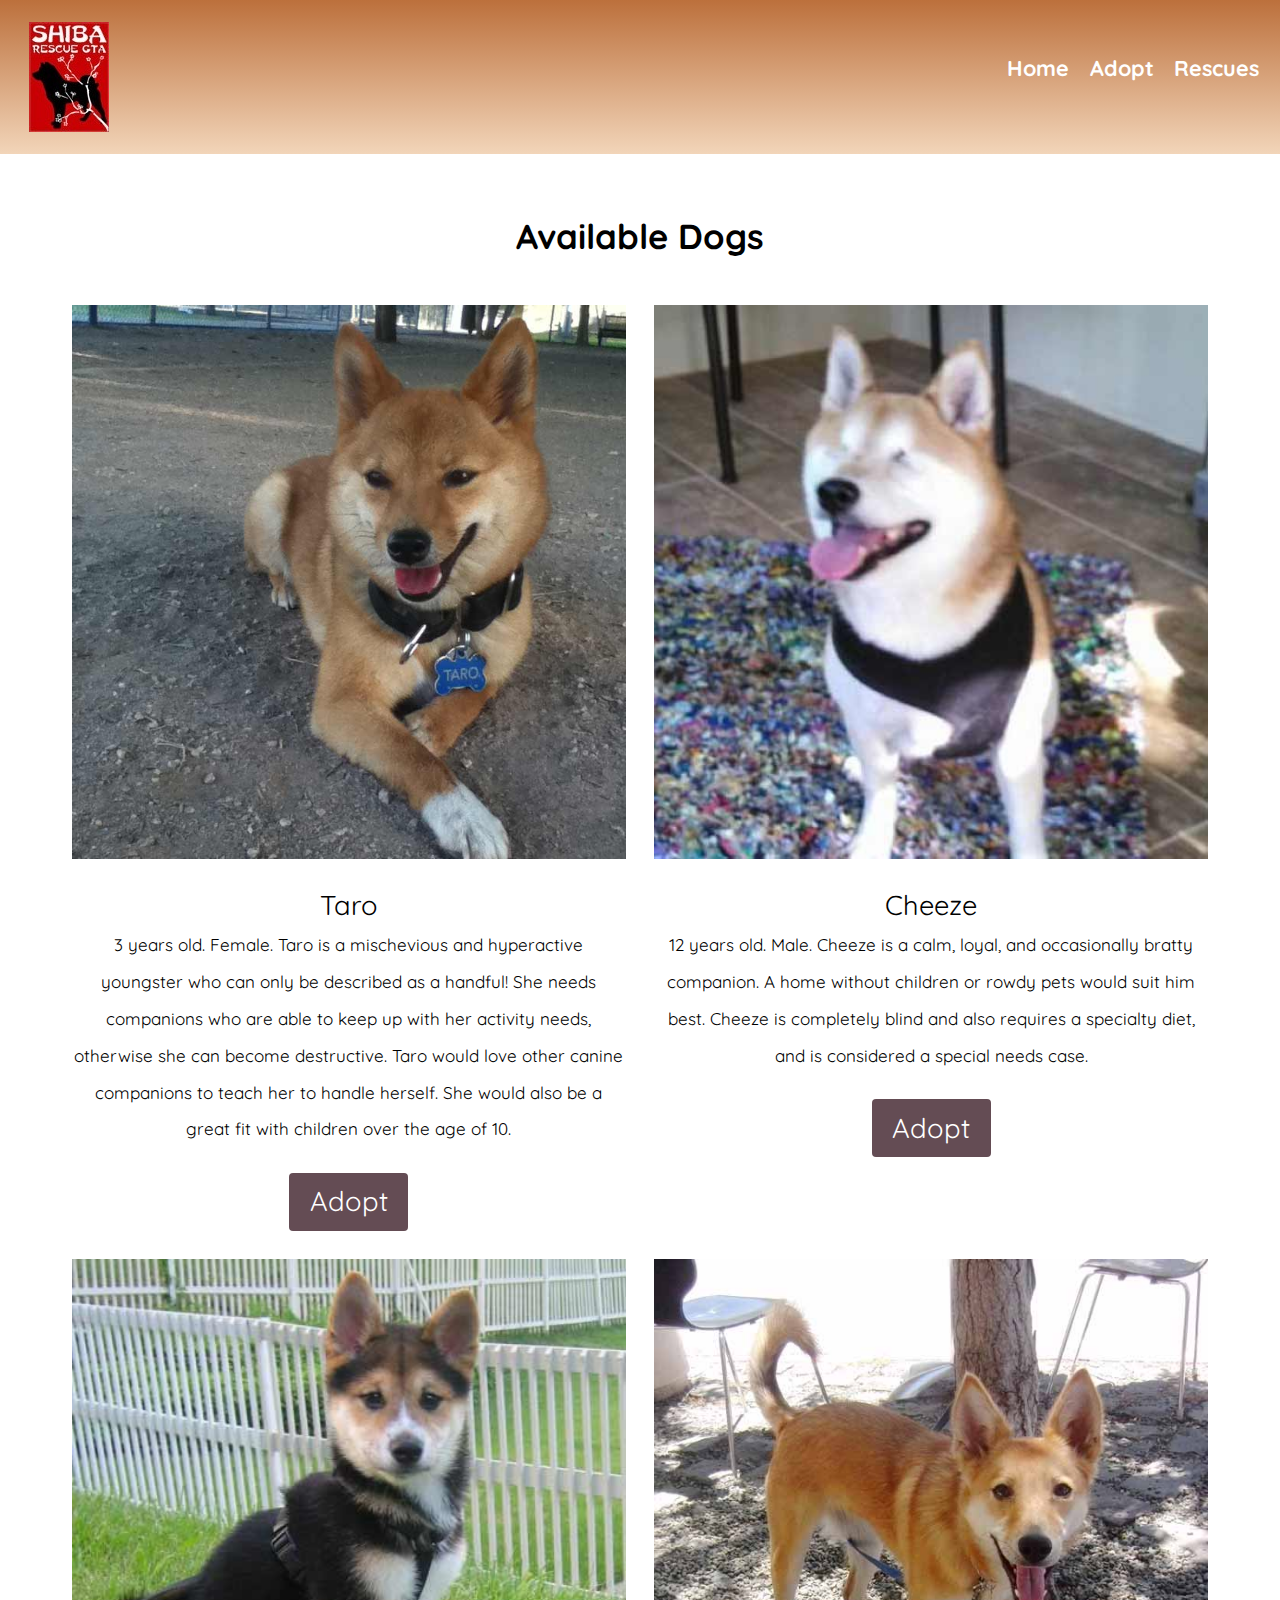
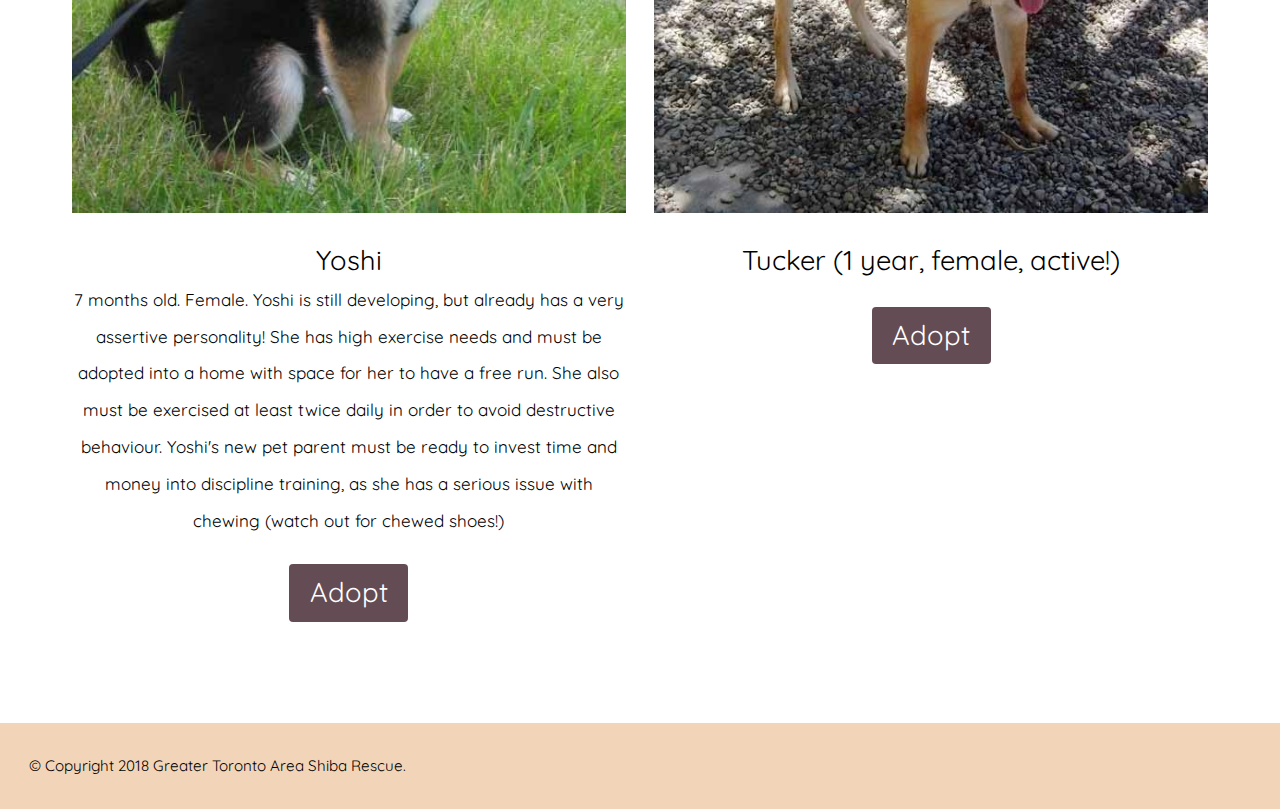
==== commit 1d0d3595: "Add content to rescues page" ====
--- a/rescues.html
+++ b/rescues.html
@@ -42,47 +42,47 @@
   <main role="main" id="main" tabindex="0" class="push-2 gutter">
       <h1 class="text-center pad-t-2">Available Dogs</h1>
       <div class="grid pad-b gutter">
-      <figure class="unit xs-1 s-1-2 m-1-2 l-1-2 push-0">
+      <figure class="unit xs-1 s-1 m-1-2 l-1-2 push-0">
         <div class="embed embed-1by1">
-          <img class="embed-item img-flex island" src="images/available-1.jpg" alt="Taro">
+          <img class="embed-item img-flex island-1-2" src="images/available-1.jpg" alt="Taro">
         </div>
-        <figcaption class="text-center tera">Taro<br><span class="milli">3 years old. Female. Taro is a mischevious and hyperactive youngster who can only be described as a handful! She needs companions who are able to keep up with her activity needs, otherwise she can become destructive. Taro would love other canine companions to teach her to handle herself. She would also be a great fit with children over the age of 10.</span><br>
-          <div class="main-btn text-center">
+        <figcaption class="text-center tera island-1-2">Taro<br><span class="milli">3 years old. Female. Taro is a mischevious and hyperactive youngster who can only be described as a handful! She needs companions who are able to keep up with her activity needs, otherwise she can become destructive. Taro would love other canine companions to teach her to handle herself. She would also be a great fit with children over the age of 10.</span><br>
+          <div class="main-btn text-center pad-t">
             <a class="btn" href="adopt.html" aria-label="Adopt">Adopt</a>
           </div>
         </figcaption>
       </figure>
-      <figure class="unit xs-1 s-1-2 m-1-2 l-1-2 push-0">
+      <figure class="unit xs-1 s-1 m-1-2 l-1-2 push-0">
         <div class="embed embed-1by1">
-          <img class="embed-item img-flex island" src="images/available-2.jpg" alt="Cheeze">
+          <img class="embed-item img-flex island-1-2" src="images/available-2.jpg" alt="Cheeze">
         </div>
-        <figcaption class="text-center tera">Cheeze<br><span class="milli">12 years old. Male. Cheeze is a calm, loyal, and occasionally bratty companion. A home without children or rowdy pets would suit him best. Cheeze is completely blind and also requires a specialty diet, and is considered a special needs case. </span><br>
-          <div class="main-btn text-center">
+        <figcaption class="text-center tera island-1-2">Cheeze<br><span class="milli">12 years old. Male. Cheeze is a calm, loyal, and occasionally bratty companion. A home without children or rowdy pets would suit him best. Cheeze is completely blind and also requires a specialty diet, and is considered a special needs case. </span><br>
+          <div class="main-btn text-center pad-t">
             <a class="btn" href="adopt.html" aria-label="Adopt">Adopt</a>
           </div>
         </figcaption>
       </figure>
-      <figure class="unit xs-1 s-1-2 m-1-2 l-1-2 push-0">
+      <figure class="unit xs-1 s-1 m-1-2 l-1-2 push-0">
         <div class="embed embed-1by1">
-          <img class="embed-item img-flex island" src="images/available-3.jpg" alt="Yoshi">
+          <img class="embed-item img-flex island-1-2" src="images/available-3.jpg" alt="Yoshi">
         </div>
-        <figcaption class="text-center tera">Yoshi (7 months, female, active!)<br>
-          <div class="main-btn text-center">
+        <figcaption class="text-center tera island-1-2">Yoshi<br><span class="milli">7 months old. Female. Yoshi is still developing, but already has a very assertive personality! She has high exercise needs and must be adopted into a home with space for her to have a free run. She also must be exercised at least twice daily in order to avoid destructive behaviour. Yoshi's new pet parent must be ready to invest time and money into discipline training, as she has a serious issue with chewing (watch out for chewed shoes!)</span><br>
+          <div class="main-btn text-center pad-t">
             <a class="btn" href="adopt.html" aria-label="Adopt">Adopt</a>
           </div>
         </figcaption>
       </figure>
-      <figure class="unit xs-1 s-1-2 m-1-2 l-1-2 push-0">
+      <figure class="unit xs-1 s-1 m-1-2 l-1-2 push-0">
         <div class="embed embed-1by1">
-          <img class="embed-item img-flex island" src="images/available-4.jpg" alt="Tucker">
+          <img class="embed-item img-flex island-1-2" src="images/available-4.jpg" alt="Tucker">
         </div>
-        <figcaption class="text-center tera">Tucker (1 year, female, active!)<br>
-          <div class="main-btn text-center">
+        <figcaption class="text-center tera island-1-2">Tucker (1 year, female, active!)<br>
+          <div class="main-btn text-center pad-t">
             <a class="btn" href="adopt.html" aria-label="Adopt">Adopt</a>
           </div>
         </figcaption>
       </figure>
-      
+
     </div>
 
   </main>
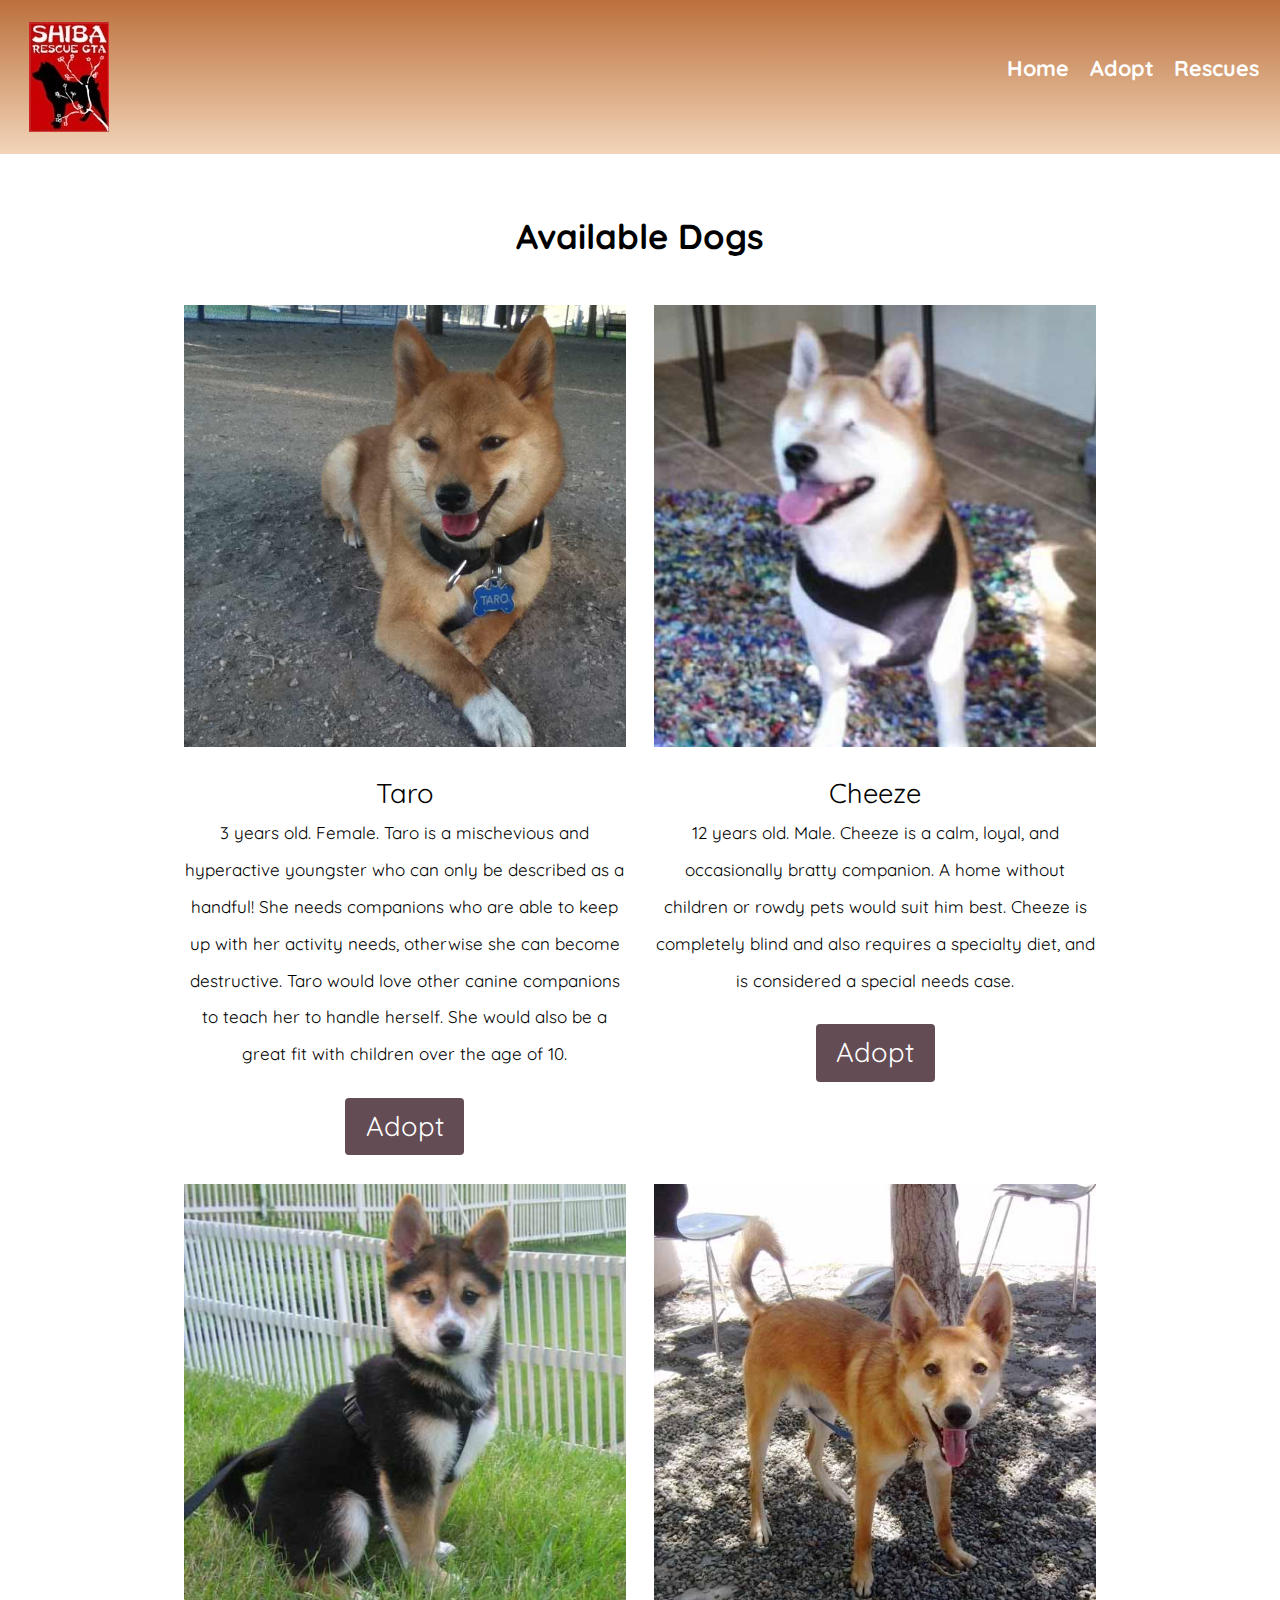
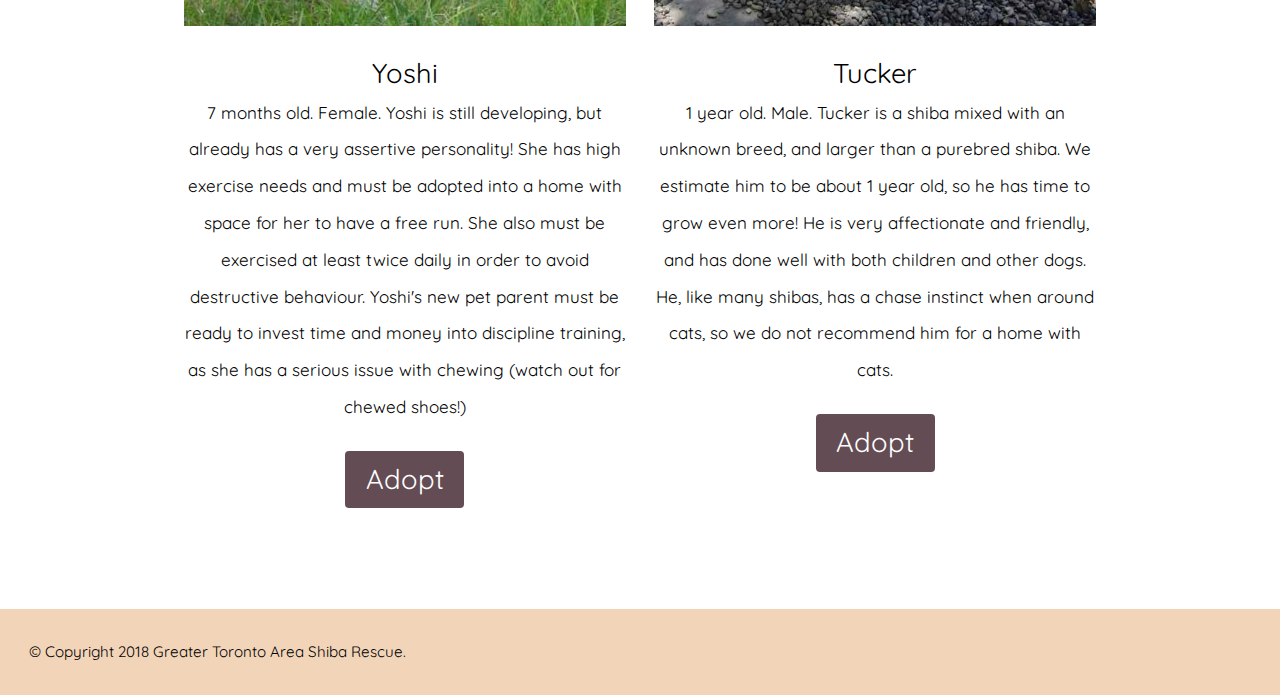
==== commit 64759470: "Make nav hover more easily seen, add content to rescues page" ====
--- a/rescues.html
+++ b/rescues.html
@@ -39,7 +39,7 @@
     </div>
   </header>
 
-  <main role="main" id="main" tabindex="0" class="push-2 gutter">
+  <main role="main" id="main" tabindex="0" class="push-2 wrapper">
       <h1 class="text-center pad-t-2">Available Dogs</h1>
       <div class="grid pad-b gutter">
       <figure class="unit xs-1 s-1 m-1-2 l-1-2 push-0">
@@ -76,7 +76,7 @@
         <div class="embed embed-1by1">
           <img class="embed-item img-flex island-1-2" src="images/available-4.jpg" alt="Tucker">
         </div>
-        <figcaption class="text-center tera island-1-2">Tucker (1 year, female, active!)<br>
+        <figcaption class="text-center tera island-1-2">Tucker<br><span class="milli">1 year old. Male. Tucker is a shiba mixed with an unknown breed, and larger than a purebred shiba. We estimate him to be about 1 year old, so he has time to grow even more! He is very affectionate and friendly, and has done well with both children and other dogs. He, like many shibas, has a chase instinct when around cats, so we do not recommend him for a home with cats.</span><br>
           <div class="main-btn text-center pad-t">
             <a class="btn" href="adopt.html" aria-label="Adopt">Adopt</a>
           </div>
--- a/css/main.css
+++ b/css/main.css
@@ -56,7 +56,7 @@
 }
 
 nav ul li a:hover {
-  color: #644c54;
+  color: #333333;
 }
 
 header {
